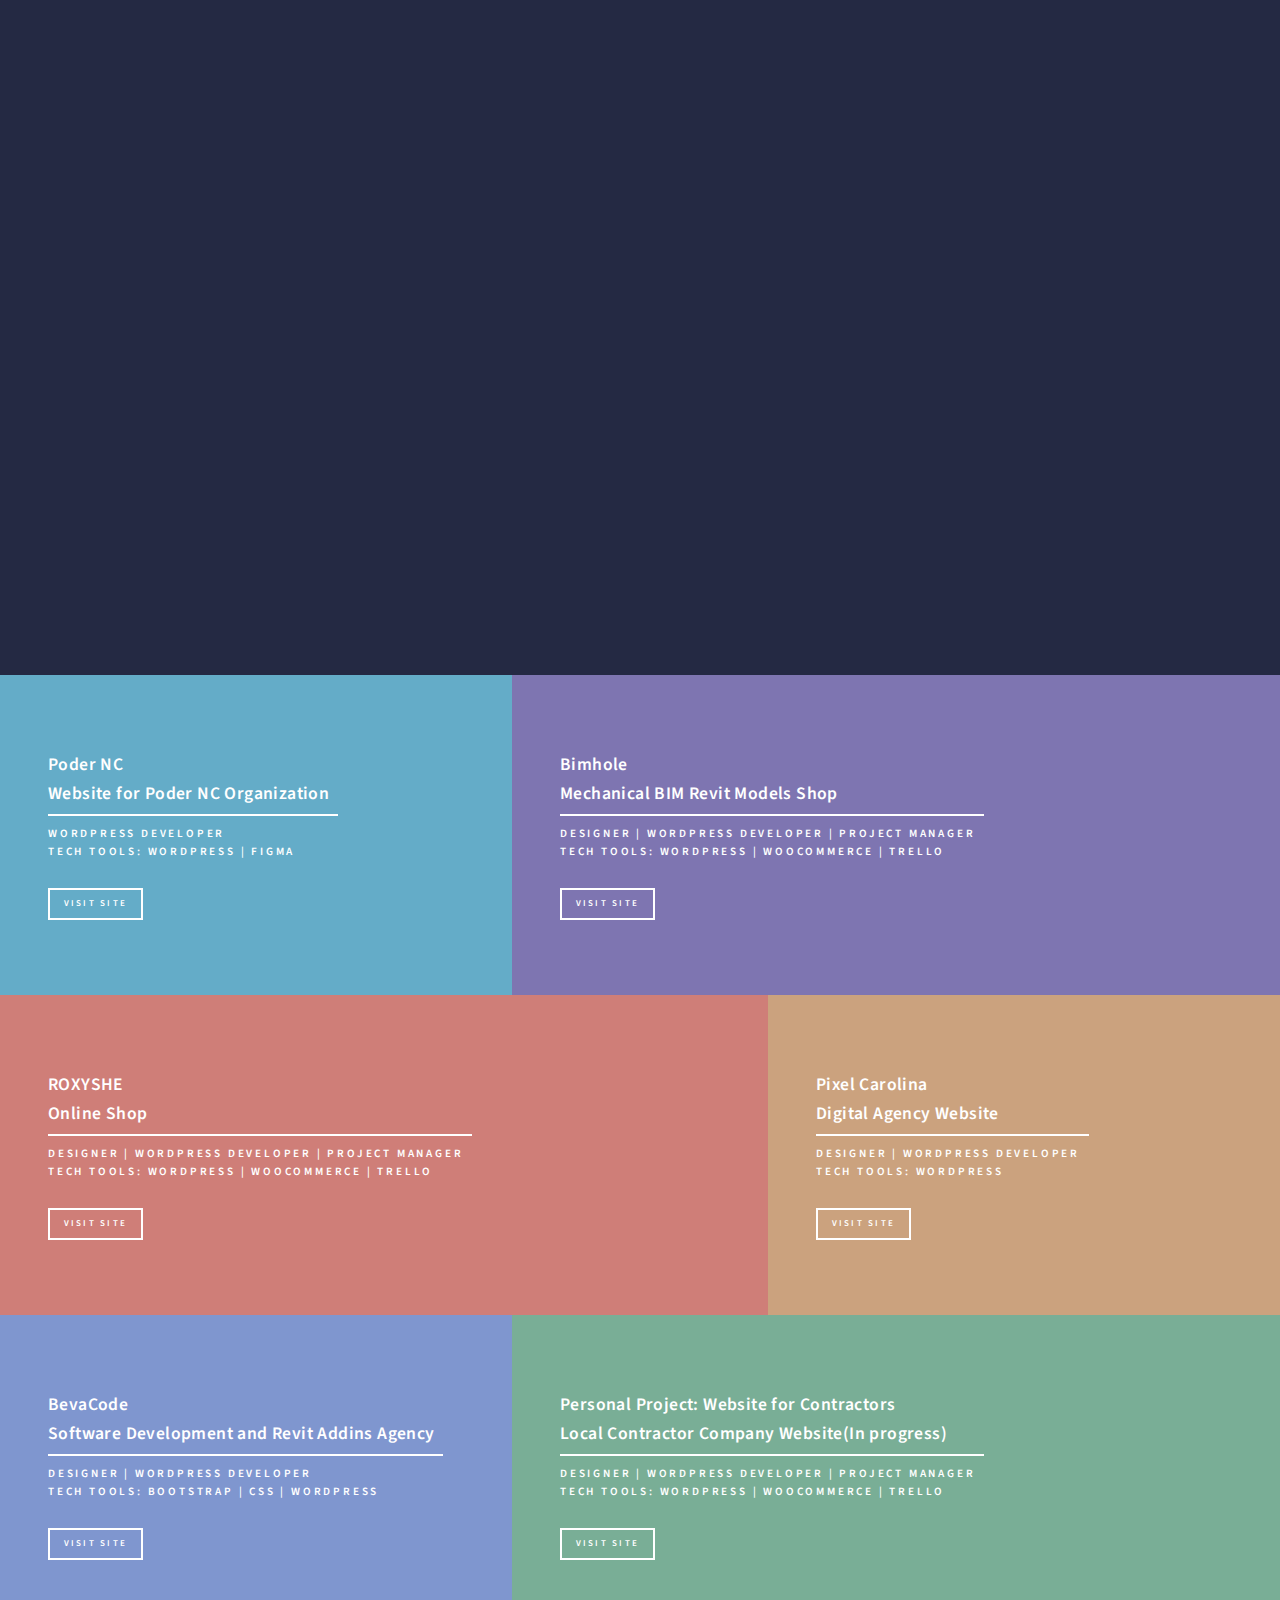
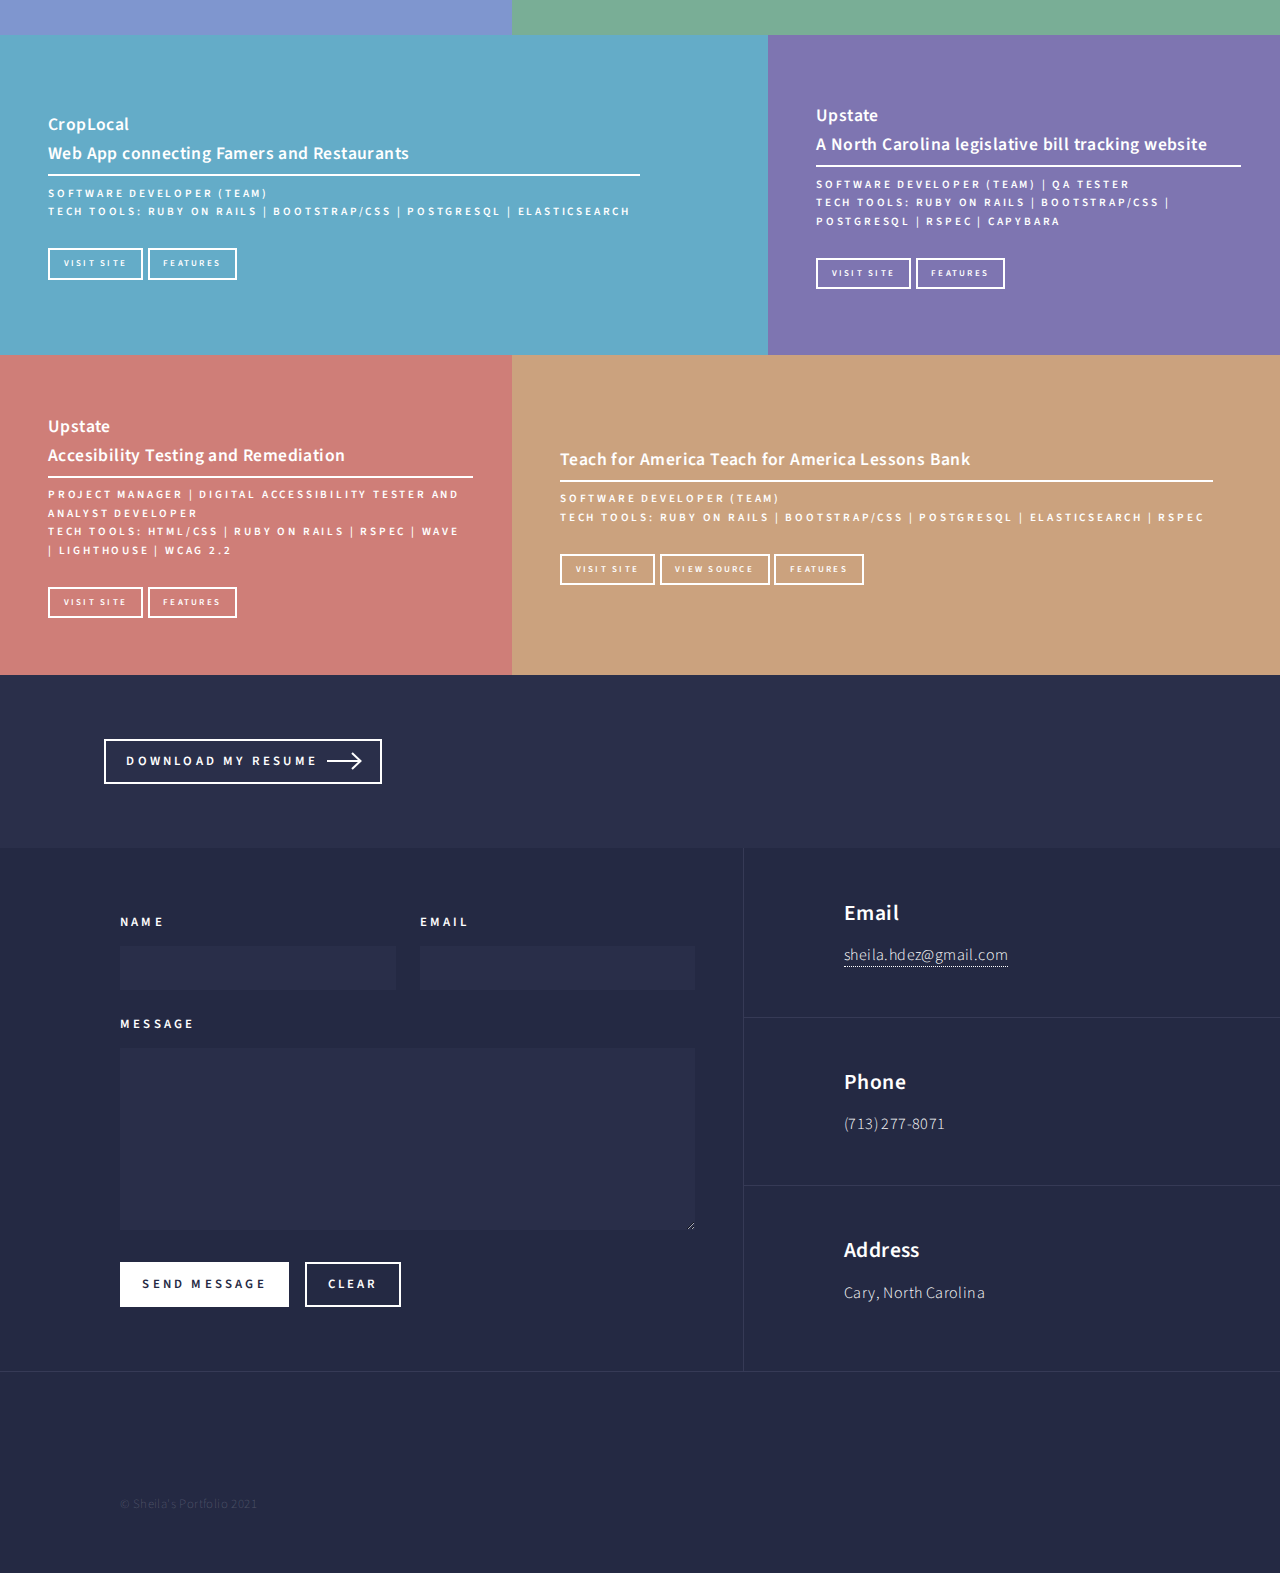
==== index.html @ 5cdea058 "Adding podernc" ====
<!DOCTYPE HTML>
<html lang="en">
<!--
	Forty by HTML5 UP
	html5up.net | @ajlkn
	Free for personal and commercial use under the CCA 3.0 license (html5up.net/license)
-->


	<head>
		<meta charset="utf-8" />
		<title>Sheila Hernandez - Full Stack Developer | Sheila's Portfolio</title>
		<meta name="description" content="Explore Sheila Hernandez's portfolio to view a showcase of web development projects, skills, and professional background. Full Stack Developer based in Cary, North Carolina." />
		<meta name="viewport" content="width=device-width, initial-scale=1, user-scalable=no" />
		<link rel="canonical" href="http://www.sheilasportfolio.com" />
		<link rel="stylesheet" href="assets/css/main.css" />
		<noscript>
			<link rel="stylesheet" href="assets/css/noscript.css" />
		</noscript>
		<meta property="og:title" content="Sheila Hernandez - Full Stack Developer" />
		<meta property="og:description" content="Explore Sheila Hernandez's professional portfolio showcasing web development projects and skills." />
		<meta property="og:image" content="http://www.sheilasportfolio.com/link-to-image.jpg" />
		<meta property="og:url" content="http://www.sheilasportfolio.com" />
		<meta name="twitter:card" content="summary_large_image" />
	</head>

	<body class="is-preload">

		<!-- Wrapper -->
		<div id="wrapper">

			<!-- Header -->
			<header id="header" class="alt">
				<a href="index.html" class="logo"><strong>Sheila </strong> <span>Hernandez</span></a>
				<nav>
					<a href="#menu" aria-label="Open Main Menu">Menu</a>
				</nav>				
			</header>

			<!-- Menu -->
			<nav id="menu">
				<ul class="links">
					<li><a href="index.html">Home</a></li>
					<li><a href="#about">About</a></li>
					<li><a href="#contact">Contact</a></li>
				</ul>

			</nav>

			<!-- Banner -->
			<section id="banner" class="major">
				<div class="inner">
					<header class="major">
						<h1>Hi, my name is Sheila </h1>
					</header>
					<div class="content">
						<h2>Crafting Beautiful & Accessible Digital Solutions</h2>
						<ul class="actions">
							<li><a href="#one" class="button next scrolly">My Projects</a></li>
						</ul>											
					</div>	
					<div class="content">
						<h2>A little bit about me</h2>	
					</div>
					<div class="content">
						<p> 
							I am a Technical Project Manager and a freelance developer specializing in building websites and software solutions. With a solid background in software development, I expertly execute projects that combine technical precision with aesthetic appeal. Fluent in English and Spanish, I effectively communicate across diverse audiences, ensuring clarity and alignment on every project. My strategic approach delivers efficient, impactful results, exceeding client and employer expectations. Let’s collaborate to create innovative digital experiences.</p>
					</div>					
				</div>
			</section>
			<!-- Main -->
			<div id="main">

				<!-- One -->
				<section id="one" class="tiles">
					<article>
						<span class="image">
							<img src="images/podernc.png" alt="Poder NC Website" />
						</span>
						<header class="major">
							<h4><a href="landing.html" class="link primary" aria-label="Learn more about Bimhole Project">Poder NC</br> Website for Poder NC Organization</a></h4>
							<p> Wordpress Developer  </p>						
							<p>Tech Tools: Wordpress | Figma </p></br>
							<p>														
								<a href="https://poderncdev.wpenginepowered.com/" class="button" target="_blank">Visit Site</a>
							</p>
						</header>
					</article>
					<article>
						<span class="image">
							<img src="images/01_Banner_v1.png" alt="Bimhole Revit BIM Models" />
						</span>
						<header class="major">
							<h4><a href="landing.html" class="link primary" aria-label="Learn more about Bimhole Project">Bimhole</br> Mechanical BIM Revit Models Shop</a></h4>
							<p> Designer | Wordpress Developer | Project Manager  </p>						
							<p>Tech Tools: Wordpress | WooCommerce | Trello </p></br>
							<p>														
								<a href="https://bimhole.com/" class="button" target="_blank">Visit Site</a>
							</p>
						</header>
					</article>
						
					
					<article>
						<span class="image">
							<img src="images/roxyshe3.png" alt="" /> <!-- Alt attribute is empty for purely decorative images -->
						</span>
						<header class="major">
							<h4 id="roxyshe-project-title">
								ROXYSHE </br>
								Online Shop 
							</h4>							
							<p> Designer | Wordpress Developer | Project Manager  </p>						
							<p>Tech Tools: Wordpress | WooCommerce | Trello </p></br>                     
							<p>
								<a href="https://roxyshe.com/" class="button" target="_blank" aria-label="Visit ROXYSHE Online Shop, an eCommerce site built with WordPress and WooCommerce">VISIT SITE</a>
							</p>                      
						</header>                  
					</article>
					
					
					<!-- <article>
						<span class="image">
							<img src="images/pic02.jpg" target="blank" alt="" />
						</span>
						<header class="major">
							<h3><a href="https://evergreen-react.herokuapp.com" class="link">Client Work: Evergreen HOA </a></h3>
							<p>Evergreen Home Owners Association Website</p></br>
							<p>Bootstrap/CSS | React | Firebase | Heroku</p></br>
							<p>
								<a href="https://evergreen-react.herokuapp.com/" class="button" target="_blank">VISIT SITE</a>
								<a href="https://github.com/sheilahd/evergreen-react" class="button" target="_blank">VIEW SOURCE</a>
							</p>
						</header>
						
					</article> -->
					
					
					<!-- <article>
						<span class="image">
							<img src="images/pic01.jpg" alt="" />
						</span>
						<header class="major">
							<h3><a href="landing.html" class="link">Personal Project: Keto Life</a></h3>
							<p>A website to help you on your Keto journey</p></br>
							<p>Ruby on Rails | Bootstrap/CSS | PostgreSQl | Heroku  </p></br>
							<p>
								<a href="http://ketoapp.herokuapp.com/" class="button" target="_blank">VISIT SITE</a>
								<a href="https://github.com/jucavi/keto_app" class="button" target="_blank">VIEW SOURCE</a>
							</p>
						</header>
					</article>	 -->
					
					
					<!-- <article>
						<span class="image">
							<img src="images/mari.png" target="blank" alt=""  />
						</span>
						<header class="major">
							<h3><a href="https://sudocumentservice.com/" class="link">Client Work: SU DOCUMENT SERVICES</a></h3>
							<p>A website to help you on your Inmigration Process</p></br>
							<p>WordPress </p></br>
							<p>
								<a href="https://sudocumentservice.com/" class="button" target="_blank">VISIT SITE</a>
								
							</p>
						</header>
					</article>	 -->
					<article> 
						<span class="image">
							<img src="images/pixelcarolina1.png" alt="" />
						</span> 
						<header class="major">
							<h4 id="pixelcarolina-project-title">
								Pixel Carolina </br>
								Digital Agency Website
							</h4>							
							<p> Designer | Wordpress Developer </p>						
							<p>Tech Tools: Wordpress  </p></br>  
							<p>
								<a href="https://pixelcarolina.com/" class="button" target="_blank" aria-label="Visit Pixel Carolina">VISIT SITE</a>
						</header>					
					</article>
					<article>
						<span class="image">
							<img src="images/beva.jpg" alt="" />
						</span>
						<header class="major">
							<h4 id="bevacode-project-title">
								BevaCode</br>
								Software Development and Revit Addins Agency
							</h4>							
							<p> Designer | Wordpress Developer</p> 
							<p>Tech Tools: Bootstrap | CSS | Wordpress </p></br>
							<p>
								<a href="https://bevacode.com/" class="button" target="_blank" aria-label="Visit BevaCode">VISIT SITE</a>
							</p>
						</header>
					</article>
					<!-- <article>
						<span class="image">
							<img src="images/playdate.jpg" target="blank" alt="" />
						</span>
						<header class="major">
							<h3><a href="https://evergreen-react.herokuapp.com" class="link">Personal Project: Margo</a></h3>
							<p> Project in progress to help parents to manage their kids playdates hours </p></br>
							<p>Ruby on Rails | Bootstrap/CSS | PostgreSQl | Heroku </p></br>
							<p>
								<a href="https://margofriends.herokuapp.com/" class="button" target="_blank">VISIT SITE</a>
								<a href="https://github.com/sheilahd/margo" class="button" target="_blank">VIEW SOURCE</a>
							</p>
						</header>
					</article> -->
					
					<article>
						<span class="image">
							<img src="images/Contractor0.png" alt="Houses picture for Contractor Company" />
						</span>
						<header class="major">
							<h4 id="Contractor-project-title">
								Personal Project: Website for Contractors</br>
								Local Contractor Company Website(In progress)</br>
							</h4>							
							<p> Designer | Wordpress Developer | Project Manager  </p>						
							<p>Tech Tools: Wordpress | WooCommerce | Trello </p></br>
							<p>
								<a href="https://shebeneva.com/" class="button" target="_blank" aria-label="Visit Contractors Website">VISIT SITE</a>							
							</p>
						</header>
					</article>				
					
					<article>
						<span class="image">
							<img src="images/tractor.jpg"  alt=""  />
						</span>
						<header class="major">
							<h4 id="Farm to Table-project-title">
								CropLocal</br>
								Web App connecting Famers and Restaurants</br>
							</h4>
							
							<p>Software Developer (Team)</br>
							<p>Tech Tools: Ruby on Rails | Bootstrap/CSS | PostgreSQl | Elasticsearch </p></br>
							<p>
								<a href="https://croplocal.org/" class="button" target="_blank" aria-label="Farm to Table Website">VISIT SITE</a>							
								<a href="https://drive.google.com/file/d/1jv86DRfdxkKTzA2C7iDBk8IqwnQ1O2iM/view?usp=sharing" class="button" target="_blank">Features</a>
							</p>
						</header>
					</article>	
					<article>
						<span class="image">
							<img src="images/legislators.jpg" alt="" />
						</span>
						<header class="major">
							<h4 id="Upstate-project-title">
							 Upstate</br>
							 A North Carolina legislative bill tracking website </br>
							</h4>
							<p>Software Developer (Team) | QA Tester </br>
							<p>Tech Tools: Ruby on Rails | Bootstrap/CSS | PostgreSQl | Rspec | Capybara </p></br>							
							<p>
								<a href="https://app.keepupstate.com/" class="button" target="_blank" aria-label="Farm to Table Website">VISIT SITE</a>
								
								<a href="https://drive.google.com/file/d/1WVeSFOpTzss8hks51ynGNLvove_amEOj/view?usp=sharing" class="button" target="_blank" aria-label="Farm to Table Technical Features">Features</a>
							</p>
						</header>
					</article>
					<article>
						<span class="image">
							<img src="images/legislators.jpg" alt="" />
						</span>
						<header class="major">
							<h4 id="Upstate-project-title">
							 Upstate</br>
							 Accesibility Testing and Remediation </br>
							</h4>
							<p>Project Manager | Digital Accessibility Tester and Analyst Developer </br>
							<p>Tech Tools:  HTML/CSS | Ruby on Rails | Rspec | Wave | Lighthouse |  WCAG 2.2 </p></br>							
							<p>
								<a href="https://app.keepupstate.com/" class="button" target="_blank" aria-label="Farm to Table Website">VISIT SITE</a>
								
								<a href="https://drive.google.com/file/d/1WVeSFOpTzss8hks51ynGNLvove_amEOj/view?usp=sharing" class="button" target="_blank" aria-label="Farm to Table Technical Features">Features</a>
							</p>
						</header>
					</article>
					<article>
						<span class="image">
							<img src="images/tfa.png" target="blank" alt=""  />
						</span>
						<header class="major">
							<h4><a href="landing.html" class="link primary" aria-label="Learn more about Teach for America Project">
								Teach for America</a>
								Teach for America Lessons Bank </br>
							</h4>
							<p>Software Developer (Team)</br>
							<p>Tech Tools: Ruby on Rails | Bootstrap/CSS | PostgreSQl | Elasticsearch | Rspec </p></br>
							<p>
								<a href="https://tfa-lesson-bank-2nhhr.ondigitalocean.app/" class="button" target="_blank">VISIT SITE</a>							
								<a href="https://github.com/CodeTheDream/TFA-lesson-bank/pulls?q=is%3Apr+is%3Aclosed+author%3Asheilahd" class="button" target="_blank">VIEW SOURCE</a>
								<a href="https://drive.google.com/file/d/1MOus2WR80rECfhPSON1AqLTtRZlE9uvQ/view?usp=sharing" class="button" target="_blank">Features</a>
							</p>
						</header>
					</article>			
					
				
					<!-- <article>
						<span class="image">
							<img src="images/ill.jpg" alt="" />
						</span>
						<header class="major">
							<h3><a href="landing.html" class="link">Client Work: Innovation Law Lab</a></h3>
							<p>Simple App to help lawyers expedite inmigration cases follow up and checkup</p></br>
							<p>Ruby on Rails | API  </p></br>
							<p>														
								<a href="https://drive.google.com/file/d/1C7E05dcHOgGF04KHsWgR4uaI0qehW7IG/view?usp=sharing" class="button" target="_blank">Features</a>
							</p>
						</header>
					</article> -->

				</section>

				<section id="about">
					<div class="inner">
						
						<ul id="resume" class="actions">
		
							<a href="https://drive.google.com/file/d/1tUbGrW_l5Oi2Vpm4o_0sxed6mzWKpvj8/view?usp=sharing"
								class="button next " target="_blank" >Download my Resume</a>
						</ul>
					</div>
				</section>
			</div>

			<!-- Contact -->
			<section id="contact">
				<div class="inner">
					<section>
						<form method="post" action="#">
							<div class="fields">
								<div class="field half">
									<label for="name">Name</label>
									<input type="text" name="name" id="name" />
								</div>
								<div class="field half">
									<label for="email">Email</label>
									<input type="text" name="email" id="email" />
								</div>
								<div class="field">
									<label for="message">Message</label>
									<textarea name="message" id="message" rows="6"></textarea>
								</div>
							</div>
							<ul class="actions">
								<li><input type="submit" value="Send Message" class="primary" /></li>
								<li><input type="reset" value="Clear" /></li>
							</ul>
						</form>
					</section>
					<section class="split">
						<section>
							<div class="contact-method">
								<span class="icon solid alt fa-envelope"></span>
								<h3>Email</h3>
								<a href="#">sheila.hdez@gmail.com</a>
							</div>
						</section>
						<section>
							<div class="contact-method">
								<span class="icon solid alt fa-phone"></span>
								<h3>Phone</h3>
								<span>(713) 277-8071</span>
							</div>
						</section>
						<section>
							<div class="contact-method">
								<span class="icon solid alt fa-home"></span>
								<h3>Address</h3>
								<span>Cary, North Carolina</span>

							</div>
						</section>
					</section>
				</div>
			</section>

			<!-- Footer -->
			<footer id="footer">
				<div class="inner">
					<ul class="icons">

						<li><a href="https://github.com/sheilahd" class="icon brands alt fa-github"><span
									class="label">GitHub</span></a></li>
						<li><a href="https://www.linkedin.com/in/sheilahdez/" class="icon brands alt fa-linkedin-in"><span
									class="label">LinkedIn</span></a></li>
					</ul>
					<ul class="copyright">
						<li>&copy; Sheila's Portfolio 2021</li>
					</ul>
				</div>
			</footer>

		</div>

		<!-- Scripts -->
		<script src="assets/js/jquery.min.js"></script>
		<script src="assets/js/jquery.scrolly.min.js"></script>
		<script src="assets/js/jquery.scrollex.min.js"></script>
		<script src="assets/js/browser.min.js"></script>
		<script src="assets/js/breakpoints.min.js"></script>
		<script src="assets/js/util.js"></script>
		<script src="assets/js/main.js"></script>

	</body>

</html
---- assets/css/main.css ----
@import url(fontawesome-all.min.css);
@import url("https://fonts.googleapis.com/css?family=Source+Sans+Pro:300,300italic,600,600italic");

/*
	Forty by HTML5 UP
	html5up.net | @ajlkn
	Free for personal and commercial use under the CCA 3.0 license (html5up.net/license)
*/

html,
body,
div,
span,
applet,
object,
iframe,
h1,
h2,
h3,
h4,
h5,
h6,
p,
blockquote,
pre,
a,
abbr,
acronym,
address,
big,
cite,
code,
del,
dfn,
em,
img,
ins,
kbd,
q,
s,
samp,
small,
strike,
strong,
sub,
sup,
tt,
var,
b,
u,
i,
center,
dl,
dt,
dd,
ol,
ul,
li,
fieldset,
form,
label,
legend,
table,
caption,
tbody,
tfoot,
thead,
tr,
th,
td,
article,
aside,
canvas,
details,
embed,
figure,
figcaption,
footer,
header,
hgroup,
menu,
nav,
output,
ruby,
section,
summary,
time,
mark,
audio,
video {
  margin: 0;
  padding: 0;
  border: 0;
  font-size: 100%;
  font: inherit;
  vertical-align: baseline;
}

article,
aside,
details,
figcaption,
figure,
footer,
header,
hgroup,
menu,
nav,
section {
  display: block;
}

body {
  line-height: 1;
}

ol,
ul {
  list-style: none;
}

blockquote,
q {
  quotes: none;
}

blockquote:before,
blockquote:after,
q:before,
q:after {
  content: "";
  content: none;
}

table {
  border-collapse: collapse;
  border-spacing: 0;
}

body {
  -webkit-text-size-adjust: none;
}

mark {
  background-color: transparent;
  color: inherit;
}

input::-moz-focus-inner {
  border: 0;
  padding: 0;
}

input,
select,
textarea {
  -moz-appearance: none;
  -webkit-appearance: none;
  -ms-appearance: none;
  appearance: none;
}

/* Basic */

@-ms-viewport {
  width: device-width;
}

body {
  -ms-overflow-style: scrollbar;
}

@media screen and (max-width: 480px) {
  html,
  body {
    min-width: 320px;
  }
}

html {
  box-sizing: border-box;
}

*,
*:before,
*:after {
  box-sizing: inherit;
}

body {
  background: #242943;
}

body.is-preload *,
body.is-preload *:before,
body.is-preload *:after {
  -moz-animation: none !important;
  -webkit-animation: none !important;
  -ms-animation: none !important;
  animation: none !important;
  -moz-transition: none !important;
  -webkit-transition: none !important;
  -ms-transition: none !important;
  transition: none !important;
}

/* Type */

body,
input,
select,
textarea {
  color: #ffffff;
  font-family: "Source Sans Pro", Helvetica, sans-serif;
  font-size: 17pt;
  font-weight: 300;
  letter-spacing: 0.025em;
  line-height: 1.65;
}

@media screen and (max-width: 1680px) {
  body,
  input,
  select,
  textarea {
    font-size: 14pt;
  }
}

@media screen and (max-width: 1280px) {
  body,
  input,
  select,
  textarea {
    font-size: 12pt;
  }
}

@media screen and (max-width: 360px) {
  body,
  input,
  select,
  textarea {
    font-size: 11pt;
  }
}

a {
  -moz-transition: color 0.2s ease-in-out, border-bottom-color 0.2s ease-in-out;
  -webkit-transition: color 0.2s ease-in-out,
    border-bottom-color 0.2s ease-in-out;
  -ms-transition: color 0.2s ease-in-out, border-bottom-color 0.2s ease-in-out;
  transition: color 0.2s ease-in-out, border-bottom-color 0.2s ease-in-out;
  border-bottom: dotted 1px;
  color: inherit;
  text-decoration: none;
}

a:hover {
  border-bottom-color: transparent;
  color: #9bf1ff !important;
}

a:active {
  color: #53e3fb !important;
}

strong,
b {
  color: #ffffff;
  font-weight: 600;
}

em,
i {
  font-style: italic;
}

p {
  margin: 0 0 2em 0;
}

h1,
h2,
h3,
h4,
h5,
h6 {
  color: #ffffff;
  font-weight: 600;
  line-height: 1.65;
  margin: 0 0 1em 0;
}

h1 a,
h2 a,
h3 a,
h4 a,
h5 a,
h6 a {
  color: inherit;
  border-bottom: 0;
}

h1 {
  font-size: 2.5em;
}

h2 {
  font-size: 1.75em;
}

h3 {
  font-size: 1.35em;
}

h4 {
  font-size: 1.1em;
}

h5 {
  font-size: 0.9em;
}

h6 {
  font-size: 0.7em;
}

@media screen and (max-width: 736px) {
  h1 {
    font-size: 2em;
  }

  h2 {
    font-size: 1.5em;
  }

  h3 {
    font-size: 1.25em;
  }
}

sub {
  font-size: 0.8em;
  position: relative;
  top: 0.5em;
}

sup {
  font-size: 0.8em;
  position: relative;
  top: -0.5em;
}

blockquote {
  border-left: solid 4px rgba(212, 212, 255, 0.1);
  font-style: italic;
  margin: 0 0 2em 0;
  padding: 0.5em 0 0.5em 2em;
}

code {
  background: rgba(212, 212, 255, 0.035);
  font-family: "Courier New", monospace;
  font-size: 0.9em;
  margin: 0 0.25em;
  padding: 0.25em 0.65em;
}

pre {
  -webkit-overflow-scrolling: touch;
  font-family: "Courier New", monospace;
  font-size: 0.9em;
  margin: 0 0 2em 0;
}

pre code {
  display: block;
  line-height: 1.75;
  padding: 1em 1.5em;
  overflow-x: auto;
}

hr {
  border: 0;
  border-bottom: solid 1px rgba(212, 212, 255, 0.1);
  margin: 2em 0;
}

hr.major {
  margin: 3em 0;
}

.align-left {
  text-align: left;
}

.align-center {
  text-align: center;
}

.align-right {
  text-align: right;
}

/* Row */

.row {
  display: flex;
  flex-wrap: wrap;
  box-sizing: border-box;
  align-items: stretch;
}

.row > * {
  box-sizing: border-box;
}

.row.gtr-uniform > * > :last-child {
  margin-bottom: 0;
}

.row.aln-left {
  justify-content: flex-start;
}

.row.aln-center {
  justify-content: center;
}

.row.aln-right {
  justify-content: flex-end;
}

.row.aln-top {
  align-items: flex-start;
}

.row.aln-middle {
  align-items: center;
}

.row.aln-bottom {
  align-items: flex-end;
}

.row > .imp {
  order: -1;
}

.row > .col-1 {
  width: 8.33333%;
}

.row > .off-1 {
  margin-left: 8.33333%;
}

.row > .col-2 {
  width: 16.66667%;
}

.row > .off-2 {
  margin-left: 16.66667%;
}

.row > .col-3 {
  width: 25%;
}

.row > .off-3 {
  margin-left: 25%;
}

.row > .col-4 {
  width: 33.33333%;
}

.row > .off-4 {
  margin-left: 33.33333%;
}

.row > .col-5 {
  width: 41.66667%;
}

.row > .off-5 {
  margin-left: 41.66667%;
}

.row > .col-6 {
  width: 50%;
}

.row > .off-6 {
  margin-left: 50%;
}

.row > .col-7 {
  width: 58.33333%;
}

.row > .off-7 {
  margin-left: 58.33333%;
}

.row > .col-8 {
  width: 66.66667%;
}

.row > .off-8 {
  margin-left: 66.66667%;
}

.row > .col-9 {
  width: 75%;
}

.row > .off-9 {
  margin-left: 75%;
}

.row > .col-10 {
  width: 83.33333%;
}

.row > .off-10 {
  margin-left: 83.33333%;
}

.row > .col-11 {
  width: 91.66667%;
}

.row > .off-11 {
  margin-left: 91.66667%;
}

.row > .col-12 {
  width: 100%;
}

.row > .off-12 {
  margin-left: 100%;
}

.row.gtr-0 {
  margin-top: 0;
  margin-left: 0em;
}

.row.gtr-0 > * {
  padding: 0 0 0 0em;
}

.row.gtr-0.gtr-uniform {
  margin-top: 0em;
}

.row.gtr-0.gtr-uniform > * {
  padding-top: 0em;
}

.row.gtr-25 {
  margin-top: 0;
  margin-left: -0.5em;
}

.row.gtr-25 > * {
  padding: 0 0 0 0.5em;
}

.row.gtr-25.gtr-uniform {
  margin-top: -0.5em;
}

.row.gtr-25.gtr-uniform > * {
  padding-top: 0.5em;
}

.row.gtr-50 {
  margin-top: 0;
  margin-left: -1em;
}

.row.gtr-50 > * {
  padding: 0 0 0 1em;
}

.row.gtr-50.gtr-uniform {
  margin-top: -1em;
}

.row.gtr-50.gtr-uniform > * {
  padding-top: 1em;
}

.row {
  margin-top: 0;
  margin-left: -2em;
}

.row > * {
  padding: 0 0 0 2em;
}

.row.gtr-uniform {
  margin-top: -2em;
}

.row.gtr-uniform > * {
  padding-top: 2em;
}

.row.gtr-150 {
  margin-top: 0;
  margin-left: -3em;
}

.row.gtr-150 > * {
  padding: 0 0 0 3em;
}

.row.gtr-150.gtr-uniform {
  margin-top: -3em;
}

.row.gtr-150.gtr-uniform > * {
  padding-top: 3em;
}

.row.gtr-200 {
  margin-top: 0;
  margin-left: -4em;
}

.row.gtr-200 > * {
  padding: 0 0 0 4em;
}

.row.gtr-200.gtr-uniform {
  margin-top: -4em;
}

.row.gtr-200.gtr-uniform > * {
  padding-top: 4em;
}

@media screen and (max-width: 1680px) {
  .row {
    display: flex;
    flex-wrap: wrap;
    box-sizing: border-box;
    align-items: stretch;
  }

  .row > * {
    box-sizing: border-box;
  }

  .row.gtr-uniform > * > :last-child {
    margin-bottom: 0;
  }

  .row.aln-left {
    justify-content: flex-start;
  }

  .row.aln-center {
    justify-content: center;
  }

  .row.aln-right {
    justify-content: flex-end;
  }

  .row.aln-top {
    align-items: flex-start;
  }

  .row.aln-middle {
    align-items: center;
  }

  .row.aln-bottom {
    align-items: flex-end;
  }

  .row > .imp-xlarge {
    order: -1;
  }

  .row > .col-1-xlarge {
    width: 8.33333%;
  }

  .row > .off-1-xlarge {
    margin-left: 8.33333%;
  }

  .row > .col-2-xlarge {
    width: 16.66667%;
  }

  .row > .off-2-xlarge {
    margin-left: 16.66667%;
  }

  .row > .col-3-xlarge {
    width: 25%;
  }

  .row > .off-3-xlarge {
    margin-left: 25%;
  }

  .row > .col-4-xlarge {
    width: 33.33333%;
  }

  .row > .off-4-xlarge {
    margin-left: 33.33333%;
  }

  .row > .col-5-xlarge {
    width: 41.66667%;
  }

  .row > .off-5-xlarge {
    margin-left: 41.66667%;
  }

  .row > .col-6-xlarge {
    width: 50%;
  }

  .row > .off-6-xlarge {
    margin-left: 50%;
  }

  .row > .col-7-xlarge {
    width: 58.33333%;
  }

  .row > .off-7-xlarge {
    margin-left: 58.33333%;
  }

  .row > .col-8-xlarge {
    width: 66.66667%;
  }

  .row > .off-8-xlarge {
    margin-left: 66.66667%;
  }

  .row > .col-9-xlarge {
    width: 75%;
  }

  .row > .off-9-xlarge {
    margin-left: 75%;
  }

  .row > .col-10-xlarge {
    width: 83.33333%;
  }

  .row > .off-10-xlarge {
    margin-left: 83.33333%;
  }

  .row > .col-11-xlarge {
    width: 91.66667%;
  }

  .row > .off-11-xlarge {
    margin-left: 91.66667%;
  }

  .row > .col-12-xlarge {
    width: 100%;
  }

  .row > .off-12-xlarge {
    margin-left: 100%;
  }

  .row.gtr-0 {
    margin-top: 0;
    margin-left: 0em;
  }

  .row.gtr-0 > * {
    padding: 0 0 0 0em;
  }

  .row.gtr-0.gtr-uniform {
    margin-top: 0em;
  }

  .row.gtr-0.gtr-uniform > * {
    padding-top: 0em;
  }

  .row.gtr-25 {
    margin-top: 0;
    margin-left: -0.5em;
  }

  .row.gtr-25 > * {
    padding: 0 0 0 0.5em;
  }

  .row.gtr-25.gtr-uniform {
    margin-top: -0.5em;
  }

  .row.gtr-25.gtr-uniform > * {
    padding-top: 0.5em;
  }

  .row.gtr-50 {
    margin-top: 0;
    margin-left: -1em;
  }

  .row.gtr-50 > * {
    padding: 0 0 0 1em;
  }

  .row.gtr-50.gtr-uniform {
    margin-top: -1em;
  }

  .row.gtr-50.gtr-uniform > * {
    padding-top: 1em;
  }

  .row {
    margin-top: 0;
    margin-left: -2em;
  }

  .row > * {
    padding: 0 0 0 2em;
  }

  .row.gtr-uniform {
    margin-top: -2em;
  }

  .row.gtr-uniform > * {
    padding-top: 2em;
  }

  .row.gtr-150 {
    margin-top: 0;
    margin-left: -3em;
  }

  .row.gtr-150 > * {
    padding: 0 0 0 3em;
  }

  .row.gtr-150.gtr-uniform {
    margin-top: -3em;
  }

  .row.gtr-150.gtr-uniform > * {
    padding-top: 3em;
  }

  .row.gtr-200 {
    margin-top: 0;
    margin-left: -4em;
  }

  .row.gtr-200 > * {
    padding: 0 0 0 4em;
  }

  .row.gtr-200.gtr-uniform {
    margin-top: -4em;
  }

  .row.gtr-200.gtr-uniform > * {
    padding-top: 4em;
  }
}

@media screen and (max-width: 1280px) {
  .row {
    display: flex;
    flex-wrap: wrap;
    box-sizing: border-box;
    align-items: stretch;
  }

  .row > * {
    box-sizing: border-box;
  }

  .row.gtr-uniform > * > :last-child {
    margin-bottom: 0;
  }

  .row.aln-left {
    justify-content: flex-start;
  }

  .row.aln-center {
    justify-content: center;
  }

  .row.aln-right {
    justify-content: flex-end;
  }

  .row.aln-top {
    align-items: flex-start;
  }

  .row.aln-middle {
    align-items: center;
  }

  .row.aln-bottom {
    align-items: flex-end;
  }

  .row > .imp-large {
    order: -1;
  }

  .row > .col-1-large {
    width: 8.33333%;
  }

  .row > .off-1-large {
    margin-left: 8.33333%;
  }

  .row > .col-2-large {
    width: 16.66667%;
  }

  .row > .off-2-large {
    margin-left: 16.66667%;
  }

  .row > .col-3-large {
    width: 25%;
  }

  .row > .off-3-large {
    margin-left: 25%;
  }

  .row > .col-4-large {
    width: 33.33333%;
  }

  .row > .off-4-large {
    margin-left: 33.33333%;
  }

  .row > .col-5-large {
    width: 41.66667%;
  }

  .row > .off-5-large {
    margin-left: 41.66667%;
  }

  .row > .col-6-large {
    width: 50%;
  }

  .row > .off-6-large {
    margin-left: 50%;
  }

  .row > .col-7-large {
    width: 58.33333%;
  }

  .row > .off-7-large {
    margin-left: 58.33333%;
  }

  .row > .col-8-large {
    width: 66.66667%;
  }

  .row > .off-8-large {
    margin-left: 66.66667%;
  }

  .row > .col-9-large {
    width: 75%;
  }

  .row > .off-9-large {
    margin-left: 75%;
  }

  .row > .col-10-large {
    width: 83.33333%;
  }

  .row > .off-10-large {
    margin-left: 83.33333%;
  }

  .row > .col-11-large {
    width: 91.66667%;
  }

  .row > .off-11-large {
    margin-left: 91.66667%;
  }

  .row > .col-12-large {
    width: 100%;
  }

  .row > .off-12-large {
    margin-left: 100%;
  }

  .row.gtr-0 {
    margin-top: 0;
    margin-left: 0em;
  }

  .row.gtr-0 > * {
    padding: 0 0 0 0em;
  }

  .row.gtr-0.gtr-uniform {
    margin-top: 0em;
  }

  .row.gtr-0.gtr-uniform > * {
    padding-top: 0em;
  }

  .row.gtr-25 {
    margin-top: 0;
    margin-left: -0.375em;
  }

  .row.gtr-25 > * {
    padding: 0 0 0 0.375em;
  }

  .row.gtr-25.gtr-uniform {
    margin-top: -0.375em;
  }

  .row.gtr-25.gtr-uniform > * {
    padding-top: 0.375em;
  }

  .row.gtr-50 {
    margin-top: 0;
    margin-left: -0.75em;
  }

  .row.gtr-50 > * {
    padding: 0 0 0 0.75em;
  }

  .row.gtr-50.gtr-uniform {
    margin-top: -0.75em;
  }

  .row.gtr-50.gtr-uniform > * {
    padding-top: 0.75em;
  }

  .row {
    margin-top: 0;
    margin-left: -1.5em;
  }

  .row > * {
    padding: 0 0 0 1.5em;
  }

  .row.gtr-uniform {
    margin-top: -1.5em;
  }

  .row.gtr-uniform > * {
    padding-top: 1.5em;
  }

  .row.gtr-150 {
    margin-top: 0;
    margin-left: -2.25em;
  }

  .row.gtr-150 > * {
    padding: 0 0 0 2.25em;
  }

  .row.gtr-150.gtr-uniform {
    margin-top: -2.25em;
  }

  .row.gtr-150.gtr-uniform > * {
    padding-top: 2.25em;
  }

  .row.gtr-200 {
    margin-top: 0;
    margin-left: -3em;
  }

  .row.gtr-200 > * {
    padding: 0 0 0 3em;
  }

  .row.gtr-200.gtr-uniform {
    margin-top: -3em;
  }

  .row.gtr-200.gtr-uniform > * {
    padding-top: 3em;
  }
}

@media screen and (max-width: 980px) {
  .row {
    display: flex;
    flex-wrap: wrap;
    box-sizing: border-box;
    align-items: stretch;
  }

  .row > * {
    box-sizing: border-box;
  }

  .row.gtr-uniform > * > :last-child {
    margin-bottom: 0;
  }

  .row.aln-left {
    justify-content: flex-start;
  }

  .row.aln-center {
    justify-content: center;
  }

  .row.aln-right {
    justify-content: flex-end;
  }

  .row.aln-top {
    align-items: flex-start;
  }

  .row.aln-middle {
    align-items: center;
  }

  .row.aln-bottom {
    align-items: flex-end;
  }

  .row > .imp-medium {
    order: -1;
  }

  .row > .col-1-medium {
    width: 8.33333%;
  }

  .row > .off-1-medium {
    margin-left: 8.33333%;
  }

  .row > .col-2-medium {
    width: 16.66667%;
  }

  .row > .off-2-medium {
    margin-left: 16.66667%;
  }

  .row > .col-3-medium {
    width: 25%;
  }

  .row > .off-3-medium {
    margin-left: 25%;
  }

  .row > .col-4-medium {
    width: 33.33333%;
  }

  .row > .off-4-medium {
    margin-left: 33.33333%;
  }

  .row > .col-5-medium {
    width: 41.66667%;
  }

  .row > .off-5-medium {
    margin-left: 41.66667%;
  }

  .row > .col-6-medium {
    width: 50%;
  }

  .row > .off-6-medium {
    margin-left: 50%;
  }

  .row > .col-7-medium {
    width: 58.33333%;
  }

  .row > .off-7-medium {
    margin-left: 58.33333%;
  }

  .row > .col-8-medium {
    width: 66.66667%;
  }

  .row > .off-8-medium {
    margin-left: 66.66667%;
  }

  .row > .col-9-medium {
    width: 75%;
  }

  .row > .off-9-medium {
    margin-left: 75%;
  }

  .row > .col-10-medium {
    width: 83.33333%;
  }

  .row > .off-10-medium {
    margin-left: 83.33333%;
  }

  .row > .col-11-medium {
    width: 91.66667%;
  }

  .row > .off-11-medium {
    margin-left: 91.66667%;
  }

  .row > .col-12-medium {
    width: 100%;
  }

  .row > .off-12-medium {
    margin-left: 100%;
  }

  .row.gtr-0 {
    margin-top: 0;
    margin-left: 0em;
  }

  .row.gtr-0 > * {
    padding: 0 0 0 0em;
  }

  .row.gtr-0.gtr-uniform {
    margin-top: 0em;
  }

  .row.gtr-0.gtr-uniform > * {
    padding-top: 0em;
  }

  .row.gtr-25 {
    margin-top: 0;
    margin-left: -0.375em;
  }

  .row.gtr-25 > * {
    padding: 0 0 0 0.375em;
  }

  .row.gtr-25.gtr-uniform {
    margin-top: -0.375em;
  }

  .row.gtr-25.gtr-uniform > * {
    padding-top: 0.375em;
  }

  .row.gtr-50 {
    margin-top: 0;
    margin-left: -0.75em;
  }

  .row.gtr-50 > * {
    padding: 0 0 0 0.75em;
  }

  .row.gtr-50.gtr-uniform {
    margin-top: -0.75em;
  }

  .row.gtr-50.gtr-uniform > * {
    padding-top: 0.75em;
  }

  .row {
    margin-top: 0;
    margin-left: -1.5em;
  }

  .row > * {
    padding: 0 0 0 1.5em;
  }

  .row.gtr-uniform {
    margin-top: -1.5em;
  }

  .row.gtr-uniform > * {
    padding-top: 1.5em;
  }

  .row.gtr-150 {
    margin-top: 0;
    margin-left: -2.25em;
  }

  .row.gtr-150 > * {
    padding: 0 0 0 2.25em;
  }

  .row.gtr-150.gtr-uniform {
    margin-top: -2.25em;
  }

  .row.gtr-150.gtr-uniform > * {
    padding-top: 2.25em;
  }

  .row.gtr-200 {
    margin-top: 0;
    margin-left: -3em;
  }

  .row.gtr-200 > * {
    padding: 0 0 0 3em;
  }

  .row.gtr-200.gtr-uniform {
    margin-top: -3em;
  }

  .row.gtr-200.gtr-uniform > * {
    padding-top: 3em;
  }
}

@media screen and (max-width: 736px) {
  .row {
    display: flex;
    flex-wrap: wrap;
    box-sizing: border-box;
    align-items: stretch;
  }

  .row > * {
    box-sizing: border-box;
  }

  .row.gtr-uniform > * > :last-child {
    margin-bottom: 0;
  }

  .row.aln-left {
    justify-content: flex-start;
  }

  .row.aln-center {
    justify-content: center;
  }

  .row.aln-right {
    justify-content: flex-end;
  }

  .row.aln-top {
    align-items: flex-start;
  }

  .row.aln-middle {
    align-items: center;
  }

  .row.aln-bottom {
    align-items: flex-end;
  }

  .row > .imp-small {
    order: -1;
  }

  .row > .col-1-small {
    width: 8.33333%;
  }

  .row > .off-1-small {
    margin-left: 8.33333%;
  }

  .row > .col-2-small {
    width: 16.66667%;
  }

  .row > .off-2-small {
    margin-left: 16.66667%;
  }

  .row > .col-3-small {
    width: 25%;
  }

  .row > .off-3-small {
    margin-left: 25%;
  }

  .row > .col-4-small {
    width: 33.33333%;
  }

  .row > .off-4-small {
    margin-left: 33.33333%;
  }

  .row > .col-5-small {
    width: 41.66667%;
  }

  .row > .off-5-small {
    margin-left: 41.66667%;
  }

  .row > .col-6-small {
    width: 50%;
  }

  .row > .off-6-small {
    margin-left: 50%;
  }

  .row > .col-7-small {
    width: 58.33333%;
  }

  .row > .off-7-small {
    margin-left: 58.33333%;
  }

  .row > .col-8-small {
    width: 66.66667%;
  }

  .row > .off-8-small {
    margin-left: 66.66667%;
  }

  .row > .col-9-small {
    width: 75%;
  }

  .row > .off-9-small {
    margin-left: 75%;
  }

  .row > .col-10-small {
    width: 83.33333%;
  }

  .row > .off-10-small {
    margin-left: 83.33333%;
  }

  .row > .col-11-small {
    width: 91.66667%;
  }

  .row > .off-11-small {
    margin-left: 91.66667%;
  }

  .row > .col-12-small {
    width: 100%;
  }

  .row > .off-12-small {
    margin-left: 100%;
  }

  .row.gtr-0 {
    margin-top: 0;
    margin-left: 0em;
  }

  .row.gtr-0 > * {
    padding: 0 0 0 0em;
  }

  .row.gtr-0.gtr-uniform {
    margin-top: 0em;
  }

  .row.gtr-0.gtr-uniform > * {
    padding-top: 0em;
  }

  .row.gtr-25 {
    margin-top: 0;
    margin-left: -0.3125em;
  }

  .row.gtr-25 > * {
    padding: 0 0 0 0.3125em;
  }

  .row.gtr-25.gtr-uniform {
    margin-top: -0.3125em;
  }

  .row.gtr-25.gtr-uniform > * {
    padding-top: 0.3125em;
  }

  .row.gtr-50 {
    margin-top: 0;
    margin-left: -0.625em;
  }

  .row.gtr-50 > * {
    padding: 0 0 0 0.625em;
  }

  .row.gtr-50.gtr-uniform {
    margin-top: -0.625em;
  }

  .row.gtr-50.gtr-uniform > * {
    padding-top: 0.625em;
  }

  .row {
    margin-top: 0;
    margin-left: -1.25em;
  }

  .row > * {
    padding: 0 0 0 1.25em;
  }

  .row.gtr-uniform {
    margin-top: -1.25em;
  }

  .row.gtr-uniform > * {
    padding-top: 1.25em;
  }

  .row.gtr-150 {
    margin-top: 0;
    margin-left: -1.875em;
  }

  .row.gtr-150 > * {
    padding: 0 0 0 1.875em;
  }

  .row.gtr-150.gtr-uniform {
    margin-top: -1.875em;
  }

  .row.gtr-150.gtr-uniform > * {
    padding-top: 1.875em;
  }

  .row.gtr-200 {
    margin-top: 0;
    margin-left: -2.5em;
  }

  .row.gtr-200 > * {
    padding: 0 0 0 2.5em;
  }

  .row.gtr-200.gtr-uniform {
    margin-top: -2.5em;
  }

  .row.gtr-200.gtr-uniform > * {
    padding-top: 2.5em;
  }
}

@media screen and (max-width: 480px) {
  .row {
    display: flex;
    flex-wrap: wrap;
    box-sizing: border-box;
    align-items: stretch;
  }

  .row > * {
    box-sizing: border-box;
  }

  .row.gtr-uniform > * > :last-child {
    margin-bottom: 0;
  }

  .row.aln-left {
    justify-content: flex-start;
  }

  .row.aln-center {
    justify-content: center;
  }

  .row.aln-right {
    justify-content: flex-end;
  }

  .row.aln-top {
    align-items: flex-start;
  }

  .row.aln-middle {
    align-items: center;
  }

  .row.aln-bottom {
    align-items: flex-end;
  }

  .row > .imp-xsmall {
    order: -1;
  }

  .row > .col-1-xsmall {
    width: 8.33333%;
  }

  .row > .off-1-xsmall {
    margin-left: 8.33333%;
  }

  .row > .col-2-xsmall {
    width: 16.66667%;
  }

  .row > .off-2-xsmall {
    margin-left: 16.66667%;
  }

  .row > .col-3-xsmall {
    width: 25%;
  }

  .row > .off-3-xsmall {
    margin-left: 25%;
  }

  .row > .col-4-xsmall {
    width: 33.33333%;
  }

  .row > .off-4-xsmall {
    margin-left: 33.33333%;
  }

  .row > .col-5-xsmall {
    width: 41.66667%;
  }

  .row > .off-5-xsmall {
    margin-left: 41.66667%;
  }

  .row > .col-6-xsmall {
    width: 50%;
  }

  .row > .off-6-xsmall {
    margin-left: 50%;
  }

  .row > .col-7-xsmall {
    width: 58.33333%;
  }

  .row > .off-7-xsmall {
    margin-left: 58.33333%;
  }

  .row > .col-8-xsmall {
    width: 66.66667%;
  }

  .row > .off-8-xsmall {
    margin-left: 66.66667%;
  }

  .row > .col-9-xsmall {
    width: 75%;
  }

  .row > .off-9-xsmall {
    margin-left: 75%;
  }

  .row > .col-10-xsmall {
    width: 83.33333%;
  }

  .row > .off-10-xsmall {
    margin-left: 83.33333%;
  }

  .row > .col-11-xsmall {
    width: 91.66667%;
  }

  .row > .off-11-xsmall {
    margin-left: 91.66667%;
  }

  .row > .col-12-xsmall {
    width: 100%;
  }

  .row > .off-12-xsmall {
    margin-left: 100%;
  }

  .row.gtr-0 {
    margin-top: 0;
    margin-left: 0em;
  }

  .row.gtr-0 > * {
    padding: 0 0 0 0em;
  }

  .row.gtr-0.gtr-uniform {
    margin-top: 0em;
  }

  .row.gtr-0.gtr-uniform > * {
    padding-top: 0em;
  }

  .row.gtr-25 {
    margin-top: 0;
    margin-left: -0.3125em;
  }

  .row.gtr-25 > * {
    padding: 0 0 0 0.3125em;
  }

  .row.gtr-25.gtr-uniform {
    margin-top: -0.3125em;
  }

  .row.gtr-25.gtr-uniform > * {
    padding-top: 0.3125em;
  }

  .row.gtr-50 {
    margin-top: 0;
    margin-left: -0.625em;
  }

  .row.gtr-50 > * {
    padding: 0 0 0 0.625em;
  }

  .row.gtr-50.gtr-uniform {
    margin-top: -0.625em;
  }

  .row.gtr-50.gtr-uniform > * {
    padding-top: 0.625em;
  }

  .row {
    margin-top: 0;
    margin-left: -1.25em;
  }

  .row > * {
    padding: 0 0 0 1.25em;
  }

  .row.gtr-uniform {
    margin-top: -1.25em;
  }

  .row.gtr-uniform > * {
    padding-top: 1.25em;
  }

  .row.gtr-150 {
    margin-top: 0;
    margin-left: -1.875em;
  }

  .row.gtr-150 > * {
    padding: 0 0 0 1.875em;
  }

  .row.gtr-150.gtr-uniform {
    margin-top: -1.875em;
  }

  .row.gtr-150.gtr-uniform > * {
    padding-top: 1.875em;
  }

  .row.gtr-200 {
    margin-top: 0;
    margin-left: -2.5em;
  }

  .row.gtr-200 > * {
    padding: 0 0 0 2.5em;
  }

  .row.gtr-200.gtr-uniform {
    margin-top: -2.5em;
  }

  .row.gtr-200.gtr-uniform > * {
    padding-top: 2.5em;
  }
}

/* Section/Article */

section.special,
article.special {
  text-align: center;
}

header.major {
  width: -moz-max-content;
  width: -webkit-max-content;
  width: -ms-max-content;
  width: max-content;
  margin-bottom: 2em;
}

header.major > :first-child {
  margin-bottom: 0;
  width: calc(100% + 0.5em);
}

header.major > :first-child:after {
  content: "";
  background-color: #ffffff;
  display: block;
  height: 2px;
  margin: 0.325em 0 0.5em 0;
  width: 100%;
}

header.major > p {
  font-size: 0.7em;
  font-weight: 600;
  letter-spacing: 0.25em;
  margin-bottom: 0;
  text-transform: uppercase;
}

body.is-ie header.major > :first-child:after {
  max-width: 9em;
}

body.is-ie header.major > h1:after {
  max-width: 100% !important;
}

@media screen and (max-width: 736px) {
  header.major > p br {
    display: none;
  }
}

/* Form */

form {
  margin: 0 0 2em 0;
}

form > :last-child {
  margin-bottom: 0;
}

form > .fields {
  display: -moz-flex;
  display: -webkit-flex;
  display: -ms-flex;
  display: flex;
  -moz-flex-wrap: wrap;
  -webkit-flex-wrap: wrap;
  -ms-flex-wrap: wrap;
  flex-wrap: wrap;
  width: calc(100% + 3em);
  margin: -1.5em 0 2em -1.5em;
}

form > .fields > .field {
  -moz-flex-grow: 0;
  -webkit-flex-grow: 0;
  -ms-flex-grow: 0;
  flex-grow: 0;
  -moz-flex-shrink: 0;
  -webkit-flex-shrink: 0;
  -ms-flex-shrink: 0;
  flex-shrink: 0;
  padding: 1.5em 0 0 1.5em;
  width: calc(100% - 1.5em);
}

form > .fields > .field.half {
  width: calc(50% - 0.75em);
}

form > .fields > .field.third {
  width: calc(100% / 3 - 0.5em);
}

form > .fields > .field.quarter {
  width: calc(25% - 0.375em);
}

@media screen and (max-width: 480px) {
  form > .fields {
    width: calc(100% + 3em);
    margin: -1.5em 0 2em -1.5em;
  }

  form > .fields > .field {
    padding: 1.5em 0 0 1.5em;
    width: calc(100% - 1.5em);
  }

  form > .fields > .field.half {
    width: calc(100% - 1.5em);
  }

  form > .fields > .field.third {
    width: calc(100% - 1.5em);
  }

  form > .fields > .field.quarter {
    width: calc(100% - 1.5em);
  }
}

label {
  color: #ffffff;
  display: block;
  font-size: 0.8em;
  font-weight: 600;
  letter-spacing: 0.25em;
  margin: 0 0 1em 0;
  text-transform: uppercase;
}

input[type="text"],
input[type="password"],
input[type="email"],
input[type="tel"],
input[type="search"],
input[type="url"],
select,
textarea {
  -moz-appearance: none;
  -webkit-appearance: none;
  -ms-appearance: none;
  appearance: none;
  background: rgba(212, 212, 255, 0.035);
  border: none;
  border-radius: 0;
  color: inherit;
  display: block;
  outline: 0;
  padding: 0 1em;
  text-decoration: none;
  width: 100%;
}

input[type="text"]:invalid,
input[type="password"]:invalid,
input[type="email"]:invalid,
input[type="tel"]:invalid,
input[type="search"]:invalid,
input[type="url"]:invalid,
select:invalid,
textarea:invalid {
  box-shadow: none;
}

input[type="text"]:focus,
input[type="password"]:focus,
input[type="email"]:focus,
input[type="tel"]:focus,
input[type="search"]:focus,
input[type="url"]:focus,
select:focus,
textarea:focus {
  border-color: #9bf1ff;
  box-shadow: 0 0 0 2px #9bf1ff;
}

select {
  background-image: url("data:image/svg+xml;charset=utf8,%3Csvg xmlns='http://www.w3.org/2000/svg' width='40' height='40' preserveAspectRatio='none' viewBox='0 0 40 40'%3E%3Cpath d='M9.4,12.3l10.4,10.4l10.4-10.4c0.2-0.2,0.5-0.4,0.9-0.4c0.3,0,0.6,0.1,0.9,0.4l3.3,3.3c0.2,0.2,0.4,0.5,0.4,0.9 c0,0.4-0.1,0.6-0.4,0.9L20.7,31.9c-0.2,0.2-0.5,0.4-0.9,0.4c-0.3,0-0.6-0.1-0.9-0.4L4.3,17.3c-0.2-0.2-0.4-0.5-0.4-0.9 c0-0.4,0.1-0.6,0.4-0.9l3.3-3.3c0.2-0.2,0.5-0.4,0.9-0.4S9.1,12.1,9.4,12.3z' fill='rgba(212, 212, 255, 0.1)' /%3E%3C/svg%3E");
  background-size: 1.25rem;
  background-repeat: no-repeat;
  background-position: calc(100% - 1rem) center;
  height: 2.75em;
  padding-right: 2.75em;
  text-overflow: ellipsis;
}

select option {
  color: #ffffff;
  background: #242943;
}

select:focus::-ms-value {
  background-color: transparent;
}

select::-ms-expand {
  display: none;
}

input[type="text"],
input[type="password"],
input[type="email"],
input[type="tel"],
input[type="search"],
input[type="url"],
select {
  height: 2.75em;
}

textarea {
  padding: 0.75em 1em;
}

input[type="checkbox"],
input[type="radio"] {
  -moz-appearance: none;
  -webkit-appearance: none;
  -ms-appearance: none;
  appearance: none;
  display: block;
  float: left;
  margin-right: -2em;
  opacity: 0;
  width: 1em;
  z-index: -1;
}

input[type="checkbox"] + label,
input[type="radio"] + label {
  text-decoration: none;
  color: #ffffff;
  cursor: pointer;
  display: inline-block;
  font-weight: 300;
  padding-left: 2.65em;
  padding-right: 0.75em;
  position: relative;
}

input[type="checkbox"] + label:before,
input[type="radio"] + label:before {
  -moz-osx-font-smoothing: grayscale;
  -webkit-font-smoothing: antialiased;
  display: inline-block;
  font-style: normal;
  font-variant: normal;
  text-rendering: auto;
  line-height: 1;
  text-transform: none !important;
  font-family: "Font Awesome 5 Free";
  font-weight: 900;
}

input[type="checkbox"] + label:before,
input[type="radio"] + label:before {
  background: rgba(212, 212, 255, 0.035);
  content: "";
  display: inline-block;
  font-size: 0.8em;
  height: 2.0625em;
  left: 0;
  letter-spacing: 0;
  line-height: 2.0625em;
  position: absolute;
  text-align: center;
  top: 0;
  width: 2.0625em;
}

input[type="checkbox"]:checked + label:before,
input[type="radio"]:checked + label:before {
  background: #ffffff;
  border-color: #9bf1ff;
  content: "\f00c";
  color: #242943;
}

input[type="checkbox"]:focus + label:before,
input[type="radio"]:focus + label:before {
  box-shadow: 0 0 0 2px #9bf1ff;
}

input[type="radio"] + label:before {
  border-radius: 100%;
}

::-webkit-input-placeholder {
  color: rgba(244, 244, 255, 0.2) !important;
  opacity: 1;
}

:-moz-placeholder {
  color: rgba(244, 244, 255, 0.2) !important;
  opacity: 1;
}

::-moz-placeholder {
  color: rgba(244, 244, 255, 0.2) !important;
  opacity: 1;
}

:-ms-input-placeholder {
  color: rgba(244, 244, 255, 0.2) !important;
  opacity: 1;
}

/* Box */

.box {
  border: solid 1px rgba(212, 212, 255, 0.1);
  margin-bottom: 2em;
  padding: 1.5em;
}

.box > :last-child,
.box > :last-child > :last-child,
.box > :last-child > :last-child > :last-child {
  margin-bottom: 0;
}

.box.alt {
  border: 0;
  border-radius: 0;
  padding: 0;
}

/* Icon */

.icon {
  text-decoration: none;
  border-bottom: none;
  position: relative;
}

.icon:before {
  -moz-osx-font-smoothing: grayscale;
  -webkit-font-smoothing: antialiased;
  display: inline-block;
  font-style: normal;
  font-variant: normal;
  text-rendering: auto;
  line-height: 1;
  text-transform: none !important;
  font-family: "Font Awesome 5 Free";
  font-weight: 400;
}

.icon > .label {
  display: none;
}

.icon:before {
  line-height: inherit;
}

.icon.solid:before {
  font-weight: 900;
}

.icon.brands:before {
  font-family: "Font Awesome 5 Brands";
}

.icon.alt:before {
  background-color: #ffffff;
  border-radius: 100%;
  color: #242943;
  display: inline-block;
  height: 2em;
  line-height: 2em;
  text-align: center;
  width: 2em;
}

a.icon.alt:before {
  -moz-transition: background-color 0.2s ease-in-out;
  -webkit-transition: background-color 0.2s ease-in-out;
  -ms-transition: background-color 0.2s ease-in-out;
  transition: background-color 0.2s ease-in-out;
}

a.icon.alt:hover:before {
  background-color: #6fc3df;
}

a.icon.alt:active:before {
  background-color: #37a6cb;
}

/* Image */

.image {
  border: 0;
  display: inline-block;
  position: relative;
}

.image img {
  display: block;
}

.image.left,
.image.right {
  max-width: 30%;
}

.image.left img,
.image.right img {
  width: 100%;
}

.image.left {
  float: left;
  margin: 0 1.5em 1.25em 0;
  top: 0.25em;
}

.image.right {
  float: right;
  margin: 0 0 1.25em 1.5em;
  top: 0.25em;
}

.image.fit {
  display: block;
  margin: 0 0 2em 0;
  width: 100%;
}

.image.fit img {
  width: 100%;
}

.image.main {
  display: block;
  margin: 2.5em 0;
  width: 100%;
}

.image.main img {
  width: 100%;
}

@media screen and (max-width: 736px) {
  .image.main {
    margin: 1.5em 0;
  }
}

/* List */

ol {
  list-style: decimal;
  margin: 0 0 2em 0;
  padding-left: 1.25em;
}

ol li {
  padding-left: 0.25em;
}

ul {
  list-style: disc;
  margin: 0 0 2em 0;
  padding-left: 1em;
}

ul li {
  padding-left: 0.5em;
}

ul.alt {
  list-style: none;
  padding-left: 0;
}

ul.alt li {
  border-top: solid 1px rgba(212, 212, 255, 0.1);
  padding: 0.5em 0;
}

ul.alt li:first-child {
  border-top: 0;
  padding-top: 0;
}

dl {
  margin: 0 0 2em 0;
}

dl dt {
  display: block;
  font-weight: 600;
  margin: 0 0 1em 0;
}

dl dd {
  margin-left: 2em;
}

/* Actions */

ul.actions {
  display: -moz-flex;
  display: -webkit-flex;
  display: -ms-flex;
  display: flex;
  cursor: default;
  list-style: none;
  margin-left: -1em;
  padding-left: 0;
}

ul.actions li {
  padding: 0 0 0 1em;
  vertical-align: middle;
}

ul.actions.special {
  -moz-justify-content: center;
  -webkit-justify-content: center;
  -ms-justify-content: center;
  justify-content: center;
  width: 100%;
  margin-left: 0;
}

ul.actions.special li:first-child {
  padding-left: 0;
}

ul.actions.stacked {
  -moz-flex-direction: column;
  -webkit-flex-direction: column;
  -ms-flex-direction: column;
  flex-direction: column;
  margin-left: 0;
}

ul.actions.stacked li {
  padding: 1.3em 0 0 0;
}

ul.actions.stacked li:first-child {
  padding-top: 0;
}

ul.actions.fit {
  width: calc(100% + 1em);
}

ul.actions.fit li {
  -moz-flex-grow: 1;
  -webkit-flex-grow: 1;
  -ms-flex-grow: 1;
  flex-grow: 1;
  -moz-flex-shrink: 1;
  -webkit-flex-shrink: 1;
  -ms-flex-shrink: 1;
  flex-shrink: 1;
  width: 100%;
}

ul.actions.fit li > * {
  width: 100%;
}

ul.actions.fit.stacked {
  width: 100%;
}

/* Icons */

ul.icons {
  cursor: default;
  list-style: none;
  padding-left: 0;
}

ul.icons li {
  display: inline-block;
  padding: 0 1em 0 0;
}

ul.icons li:last-child {
  padding-right: 0;
}

@media screen and (max-width: 736px) {
  ul.icons li {
    padding: 0 0.75em 0 0;
  }
}

/* Pagination */

ul.pagination {
  cursor: default;
  list-style: none;
  padding-left: 0;
}

ul.pagination li {
  display: inline-block;
  padding-left: 0;
  vertical-align: middle;
}

ul.pagination li > .page {
  -moz-transition: background-color 0.2s ease-in-out, color 0.2s ease-in-out;
  -webkit-transition: background-color 0.2s ease-in-out, color 0.2s ease-in-out;
  -ms-transition: background-color 0.2s ease-in-out, color 0.2s ease-in-out;
  transition: background-color 0.2s ease-in-out, color 0.2s ease-in-out;
  border-bottom: 0;
  display: inline-block;
  font-size: 0.8em;
  font-weight: 600;
  height: 1.5em;
  line-height: 1.5em;
  margin: 0 0.125em;
  min-width: 1.5em;
  padding: 0 0.5em;
  text-align: center;
}

ul.pagination li > .page.active {
  background-color: #ffffff;
  color: #242943;
}

ul.pagination li > .page.active:hover {
  background-color: #9bf1ff;
  color: #242943 !important;
}

ul.pagination li > .page.active:active {
  background-color: #53e3fb;
}

ul.pagination li:first-child {
  padding-right: 0.75em;
}

ul.pagination li:last-child {
  padding-left: 0.75em;
}

@media screen and (max-width: 480px) {
  ul.pagination li:nth-child(n + 2):nth-last-child(n + 2) {
    display: none;
  }

  ul.pagination li:first-child {
    padding-right: 0;
  }
}

/* Table */

.table-wrapper {
  -webkit-overflow-scrolling: touch;
  overflow-x: auto;
}

table {
  margin: 0 0 2em 0;
  width: 100%;
}

table tbody tr {
  border: solid 1px rgba(212, 212, 255, 0.1);
  border-left: 0;
  border-right: 0;
}

table tbody tr:nth-child(2n + 1) {
  background-color: rgba(212, 212, 255, 0.035);
}

table td {
  padding: 0.75em 0.75em;
}

table th {
  color: #ffffff;
  font-size: 0.9em;
  font-weight: 600;
  padding: 0 0.75em 0.75em 0.75em;
  text-align: left;
}

table thead {
  border-bottom: solid 2px rgba(212, 212, 255, 0.1);
}

table tfoot {
  border-top: solid 2px rgba(212, 212, 255, 0.1);
}

table.alt {
  border-collapse: separate;
}

table.alt tbody tr td {
  border: solid 1px rgba(212, 212, 255, 0.1);
  border-left-width: 0;
  border-top-width: 0;
}

table.alt tbody tr td:first-child {
  border-left-width: 1px;
}

table.alt tbody tr:first-child td {
  border-top-width: 1px;
}

table.alt thead {
  border-bottom: 0;
}

table.alt tfoot {
  border-top: 0;
}

/* Button */

input[type="submit"],
input[type="reset"],
input[type="button"],
button,
.button {
  -moz-appearance: none;
  -webkit-appearance: none;
  -ms-appearance: none;
  appearance: none;
  -moz-transition: background-color 0.2s ease-in-out,
    box-shadow 0.2s ease-in-out, color 0.2s ease-in-out;
  -webkit-transition: background-color 0.2s ease-in-out,
    box-shadow 0.2s ease-in-out, color 0.2s ease-in-out;
  -ms-transition: background-color 0.2s ease-in-out, box-shadow 0.2s ease-in-out,
    color 0.2s ease-in-out;
  transition: background-color 0.2s ease-in-out, box-shadow 0.2s ease-in-out,
    color 0.2s ease-in-out;
  background-color: transparent;
  border: 0;
  border-radius: 0;
  box-shadow: inset 0 0 0 2px #ffffff;
  color: #ffffff;
  cursor: pointer;
  display: inline-block;
  font-size: 0.8em;
  font-weight: 600;
  height: 3.5em;
  letter-spacing: 0.25em;
  line-height: 3.5em;
  padding: 0 1.75em;
  text-align: center;
  text-decoration: none;
  text-transform: uppercase;
  white-space: nowrap;
}

input[type="submit"]:hover,
input[type="submit"]:active,
input[type="reset"]:hover,
input[type="reset"]:active,
input[type="button"]:hover,
input[type="button"]:active,
button:hover,
button:active,
.button:hover,
.button:active {
  box-shadow: inset 0 0 0 2px #9bf1ff;
  color: #9bf1ff;
}

input[type="submit"]:active,
input[type="reset"]:active,
input[type="button"]:active,
button:active,
.button:active {
  background-color: rgba(155, 241, 255, 0.1);
  box-shadow: inset 0 0 0 2px #53e3fb;
  color: #53e3fb;
}

input[type="submit"].icon:before,
input[type="reset"].icon:before,
input[type="button"].icon:before,
button.icon:before,
.button.icon:before {
  margin-right: 0.5em;
}

input[type="submit"].fit,
input[type="reset"].fit,
input[type="button"].fit,
button.fit,
.button.fit {
  width: 100%;
}

input[type="submit"].small,
input[type="reset"].small,
input[type="button"].small,
button.small,
.button.small {
  font-size: 0.6em;
}

input[type="submit"].large,
input[type="reset"].large,
input[type="button"].large,
button.large,
.button.large {
  font-size: 1.25em;
  height: 3em;
  line-height: 3em;
}

input[type="submit"].next,
input[type="reset"].next,
input[type="button"].next,
button.next,
.button.next {
  padding-right: 4.5em;
  position: relative;
}

input[type="submit"].next:before,
input[type="submit"].next:after,
input[type="reset"].next:before,
input[type="reset"].next:after,
input[type="button"].next:before,
input[type="button"].next:after,
button.next:before,
button.next:after,
.button.next:before,
.button.next:after {
  -moz-transition: opacity 0.2s ease-in-out;
  -webkit-transition: opacity 0.2s ease-in-out;
  -ms-transition: opacity 0.2s ease-in-out;
  transition: opacity 0.2s ease-in-out;
  background-position: center right;
  background-repeat: no-repeat;
  background-size: 36px 24px;
  content: "";
  display: block;
  height: 100%;
  position: absolute;
  right: 1.5em;
  top: 0;
  vertical-align: middle;
  width: 36px;
}

input[type="submit"].next:before,
input[type="reset"].next:before,
input[type="button"].next:before,
button.next:before,
.button.next:before {
  background-image: url("data:image/svg+xml;charset=utf8,%3Csvg xmlns='http://www.w3.org/2000/svg' xmlns:xlink='http://www.w3.org/1999/xlink' width='36px' height='24px' viewBox='0 0 36 24' zoomAndPan='disable'%3E%3Cstyle%3Eline %7B stroke: %23ffffff%3B stroke-width: 2px%3B %7D%3C/style%3E%3Cline x1='0' y1='12' x2='34' y2='12' /%3E%3Cline x1='25' y1='4' x2='34' y2='12.5' /%3E%3Cline x1='25' y1='20' x2='34' y2='11.5' /%3E%3C/svg%3E");
}

/* input[type="submit"].next:after,
input[type="reset"].next:after,
input[type="button"].next:after,
button.next:after,
.button.next:after {
  background-image: url("data:image/svg+xml;charset=utf8,%3Csvg xmlns='http://www.w3.org/2000/svg' xmlns:xlink='http://www.w3.org/1999/xlink' width='36px' height='24px' viewBox='0 0 36 24' zoomAndPan='disable'%3E%3Cstyle%3Eline %7B stroke: %239bf1ff%3B stroke-width: 2px%3B %7D%3C/style%3E%3Cline x1='0' y1='12' x2='34' y2='12' /%3E%3Cline x1='25' y1='4' x2='34' y2='12.5' /%3E%3Cline x1='25' y1='20' x2='34' y2='11.5' /%3E%3C/svg%3E");
  opacity: 0;
  z-index: 1;
} */

input[type="submit"].next:hover:after,
input[type="submit"].next:active:after,
input[type="reset"].next:hover:after,
input[type="reset"].next:active:after,
input[type="button"].next:hover:after,
input[type="button"].next:active:after,
button.next:hover:after,
button.next:active:after,
.button.next:hover:after,
.button.next:active:after {
  opacity: 1;
}

@media screen and (max-width: 1280px) {
  input[type="submit"].next,
  input[type="reset"].next,
  input[type="button"].next,
  button.next,
  .button.next {
    padding-right: 5em;
  }
}

input[type="submit"].primary,
input[type="reset"].primary,
input[type="button"].primary,
button.primary,
.button.primary {
  background-color: #ffffff;
  box-shadow: none;
  color: #242943;
}

input[type="submit"].primary:hover,
input[type="submit"].primary:active,
input[type="reset"].primary:hover,
input[type="reset"].primary:active,
input[type="button"].primary:hover,
input[type="button"].primary:active,
button.primary:hover,
button.primary:active,
.button.primary:hover,
.button.primary:active {
  background-color: #9bf1ff;
  color: #242943 !important;
}

input[type="submit"].primary:active,
input[type="reset"].primary:active,
input[type="button"].primary:active,
button.primary:active,
.button.primary:active {
  background-color: #53e3fb;
}

input[type="submit"].disabled,
input[type="submit"]:disabled,
input[type="reset"].disabled,
input[type="reset"]:disabled,
input[type="button"].disabled,
input[type="button"]:disabled,
button.disabled,
button:disabled,
.button.disabled,
.button:disabled {
  pointer-events: none;
  cursor: default;
  opacity: 0.25;
}

/* Tiles */

.tiles {
  display: -moz-flex;
  display: -webkit-flex;
  display: -ms-flex;
  display: flex;
  -moz-flex-wrap: wrap;
  -webkit-flex-wrap: wrap;
  -ms-flex-wrap: wrap;
  flex-wrap: wrap;
  border-top: 0 !important;
}

.tiles + * {
  border-top: 0 !important;
}

.tiles article {
  -moz-align-items: center;
  -webkit-align-items: center;
  -ms-align-items: center;
  align-items: center;
  display: -moz-flex;
  display: -webkit-flex;
  display: -ms-flex;
  display: flex;
  -moz-transition: -moz-transform 0.25s ease, opacity 0.25s ease,
    -moz-filter 1s ease, -webkit-filter 1s ease;
  -webkit-transition: -webkit-transform 0.25s ease, opacity 0.25s ease,
    -webkit-filter 1s ease, -webkit-filter 1s ease;
  -ms-transition: -ms-transform 0.25s ease, opacity 0.25s ease,
    -ms-filter 1s ease, -webkit-filter 1s ease;
  transition: transform 0.25s ease, opacity 0.25s ease, filter 1s ease,
    -webkit-filter 1s ease;
  padding: 4em 4em 2em 4em;
  background-position: center;
  background-repeat: no-repeat;
  background-size: cover;
  cursor: default;
  height: 40vh;
  max-height: 40em;
  min-height: 23em;
  overflow: hidden;
  position: relative;
  width: 40%;
}

.tiles article .image {
  display: none;
}

.tiles article header {
  position: relative;
  z-index: 3;
}

.tiles article h3 {
  font-size: 1.75em;
}

.tiles article h3 a:hover {
  color: inherit !important;
}
/* 
.tiles article .link.primary {
  border: 0;
  height: 100%;
  left: 0;
  position: absolute;
  top: 0;
  width: 100%;
  z-index: 4;
} */

.tiles article:before {
  -moz-transition: opacity 0.5s ease;
  -webkit-transition: opacity 0.5s ease;
  -ms-transition: opacity 0.5s ease;
  transition: opacity 0.5s ease;
  bottom: 0;
  content: "";
  display: block;
  height: 100%;
  left: 0;
  opacity: 0.85;
  position: absolute;
  width: 100%;
  z-index: 2;
}

.tiles article:after {
  background-color: rgba(36, 41, 67, 0.25);
  content: "";
  display: block;
  height: 100%;
  left: 0;
  position: absolute;
  top: 0;
  width: 100%;
  z-index: 1;
}

.tiles article:hover:before {
  opacity: 10;
}

.tiles article.is-transitioning {
  -moz-transform: scale(0.95);
  -webkit-transform: scale(0.95);
  -ms-transform: scale(0.95);
  transform: scale(0.95);
  -moz-filter: blur(0.5em);
  -webkit-filter: blur(0.5em);
  -ms-filter: blur(0.5em);
  filter: blur(0.5em);
  opacity: 0;
}

.tiles article:nth-child(4n - 1),
.tiles article:nth-child(4n - 2) {
  width: 60%;
}

.tiles article:nth-child(6n - 5):before {
  background-color: #6fc3df;
}

.tiles article:nth-child(6n - 4):before {
  background-color: #8d82c4;
}

.tiles article:nth-child(6n - 3):before {
  background-color: #ec8d81;
}

.tiles article:nth-child(6n - 2):before {
  background-color: #e7b788;
}

.tiles article:nth-child(6n - 1):before {
  background-color: #8ea9e8;
}

.tiles article:nth-child(6n):before {
  background-color: #87c5a4;
}

@media screen and (max-width: 1280px) {
  .tiles article {
    padding: 4em 3em 2em 3em;
    height: 30vh;
    max-height: 30em;
    min-height: 20em;
  }
}

@media screen and (max-width: 980px) {
  .tiles article {
    width: 50% !important;
  }
}

@media screen and (max-width: 736px) {
  .tiles article {
    padding: 3em 1.5em 1em 1.5em;
    height: 16em;
    max-height: none;
    min-height: 0;
  }

  .tiles article h3 {
    font-size: 1.5em;
  }
}

@media screen and (max-width: 480px) {
  .tiles {
    display: block;
  }

  .tiles article {
    height: 20em;
    width: 100% !important;
  }
}

/* Contact Method */

.contact-method {
  margin: 0 0 2em 0;
  padding-left: 3.25em;
  position: relative;
}

.contact-method .icon {
  left: 0;
  position: absolute;
  top: 0;
}

.contact-method h3 {
  margin: 0 0 0.5em 0;
}

/* Spotlights */

.spotlights {
  border-top: 0 !important;
}

.spotlights + * {
  border-top: 0 !important;
}

.spotlights > section {
  display: -moz-flex;
  display: -webkit-flex;
  display: -ms-flex;
  display: flex;
  -moz-flex-direction: row;
  -webkit-flex-direction: row;
  -ms-flex-direction: row;
  flex-direction: row;
  background-color: #2e3450;
}

.spotlights > section > .image {
  background-position: center center;
  background-size: cover;
  border-radius: 0;
  display: block;
  position: relative;
  width: 30%;
}

.spotlights > section > .image img {
  border-radius: 0;
  display: block;
  width: 100%;
}

.spotlights > section > .image:before {
  background: rgba(36, 41, 67, 0.9);
  content: "";
  display: block;
  height: 100%;
  left: 0;
  opacity: 0;
  position: absolute;
  top: 0;
  width: 100%;
}

.spotlights > section > .content {
  display: -moz-flex;
  display: -webkit-flex;
  display: -ms-flex;
  display: flex;
  -moz-flex-direction: column;
  -webkit-flex-direction: column;
  -ms-flex-direction: column;
  flex-direction: column;
  -moz-justify-content: center;
  -webkit-justify-content: center;
  -ms-justify-content: center;
  justify-content: center;
  -moz-align-items: center;
  -webkit-align-items: center;
  -ms-align-items: center;
  align-items: center;
  padding: 2em 3em 0.1em 3em;
  width: 70%;
}

.spotlights > section > .content > .inner {
  margin: 0 auto;
  max-width: 100%;
  width: 65em;
}

.spotlights > section:nth-child(2n) {
  -moz-flex-direction: row-reverse;
  -webkit-flex-direction: row-reverse;
  -ms-flex-direction: row-reverse;
  flex-direction: row-reverse;
  background-color: #333856;
}

.spotlights > section:nth-child(2n) > .content {
  -moz-align-items: -moz-flex-end;
  -webkit-align-items: -webkit-flex-end;
  -ms-align-items: -ms-flex-end;
  align-items: flex-end;
}

@media screen and (max-width: 1680px) {
  .spotlights > section > .image {
    width: 40%;
  }

  .spotlights > section > .content {
    width: 60%;
  }
}

@media screen and (max-width: 1280px) {
  .spotlights > section > .image {
    width: 45%;
  }

  .spotlights > section > .content {
    width: 55%;
  }
}

@media screen and (max-width: 980px) {
  .spotlights > section {
    display: block;
  }

  .spotlights > section > .image {
    width: 100%;
  }

  .spotlights > section > .content {
    padding: 4em 3em 2em 3em;
    width: 100%;
  }
}

@media screen and (max-width: 736px) {
  .spotlights > section > .content {
    padding: 3em 1.5em 1em 1.5em;
  }
}

/* Header */

@-moz-keyframes reveal-header {
  0% {
    top: -4em;
    opacity: 0;
  }

  100% {
    top: 0;
    opacity: 1;
  }
}

@-webkit-keyframes reveal-header {
  0% {
    top: -4em;
    opacity: 0;
  }

  100% {
    top: 0;
    opacity: 1;
  }
}

@-ms-keyframes reveal-header {
  0% {
    top: -4em;
    opacity: 0;
  }

  100% {
    top: 0;
    opacity: 1;
  }
}

@keyframes reveal-header {
  0% {
    top: -4em;
    opacity: 0;
  }

  100% {
    top: 0;
    opacity: 1;
  }
}

#header {
  display: -moz-flex;
  display: -webkit-flex;
  display: -ms-flex;
  display: flex;
  background-color: #2a2f4a;
  box-shadow: 0 0 0.25em 0 rgba(0, 0, 0, 0.15);
  cursor: default;
  font-weight: 600;
  height: 3.25em;
  left: 0;
  letter-spacing: 0.25em;
  line-height: 3.25em;
  margin: 0;
  position: fixed;
  text-transform: uppercase;
  top: 0;
  width: 100%;
  z-index: 10000;
}

#header .logo {
  border: 0;
  display: inline-block;
  font-size: 0.8em;
  height: inherit;
  line-height: inherit;
  padding: 0 1.5em;
}

#header .logo strong {
  -moz-transition: background-color 0.2s ease-in-out, color 0.2s ease-in-out;
  -webkit-transition: background-color 0.2s ease-in-out, color 0.2s ease-in-out;
  -ms-transition: background-color 0.2s ease-in-out, color 0.2s ease-in-out;
  transition: background-color 0.2s ease-in-out, color 0.2s ease-in-out;
  background-color: #ffffff;
  color: #242943;
  display: inline-block;
  line-height: 1.65em;
  margin-right: 0.325em;
  padding: 0 0.125em 0 0.375em;
}

#header .logo:hover strong {
  background-color: #9bf1ff;
}

#header .logo:active strong {
  background-color: #53e3fb;
}

#header nav {
  display: -moz-flex;
  display: -webkit-flex;
  display: -ms-flex;
  display: flex;
  -moz-justify-content: -moz-flex-end;
  -webkit-justify-content: -webkit-flex-end;
  -ms-justify-content: -ms-flex-end;
  justify-content: flex-end;
  -moz-flex-grow: 1;
  -webkit-flex-grow: 1;
  -ms-flex-grow: 1;
  flex-grow: 1;
  height: inherit;
  line-height: inherit;
}

#header nav a {
  border: 0;
  display: block;
  font-size: 0.8em;
  height: inherit;
  line-height: inherit;
  padding: 0 0.75em;
  position: relative;
  vertical-align: middle;
}

#header nav a:last-child {
  padding-right: 1.5em;
}

#header nav a[href="#menu"] {
  padding-right: 3.325em !important;
}

#header nav a[href="#menu"]:before,
#header nav a[href="#menu"]:after {
  background-image: url("data:image/svg+xml;charset=utf8,%3Csvg xmlns='http://www.w3.org/2000/svg' width='24' height='32' viewBox='0 0 24 32' preserveAspectRatio='none'%3E%3Cstyle%3Eline %7B stroke-width: 2px%3B stroke: %23ffffff%3B %7D%3C/style%3E%3Cline x1='0' y1='11' x2='24' y2='11' /%3E%3Cline x1='0' y1='21' x2='24' y2='21' /%3E%3Cline x1='0' y1='16' x2='24' y2='16' /%3E%3C/svg%3E");
  background-position: center;
  background-repeat: no-repeat;
  background-size: 24px 32px;
  content: "";
  display: block;
  height: 100%;
  position: absolute;
  right: 1.5em;
  top: 0;
  vertical-align: middle;
  width: 24px;
}

#header nav a[href="#menu"]:after {
  -moz-transition: opacity 0.2s ease-in-out;
  -webkit-transition: opacity 0.2s ease-in-out;
  -ms-transition: opacity 0.2s ease-in-out;
  transition: opacity 0.2s ease-in-out;
  background-image: url("data:image/svg+xml;charset=utf8,%3Csvg xmlns='http://www.w3.org/2000/svg' width='24' height='32' viewBox='0 0 24 32' preserveAspectRatio='none'%3E%3Cstyle%3Eline %7B stroke-width: 2px%3B stroke: %239bf1ff%3B %7D%3C/style%3E%3Cline x1='0' y1='11' x2='24' y2='11' /%3E%3Cline x1='0' y1='21' x2='24' y2='21' /%3E%3Cline x1='0' y1='16' x2='24' y2='16' /%3E%3C/svg%3E");
  opacity: 0;
  z-index: 1;
}

#header nav a[href="#menu"]:hover:after,
#header nav a[href="#menu"]:active:after {
  opacity: 1;
}

#header nav a[href="#menu"]:last-child {
  padding-right: 3.875em !important;
}

#header nav a[href="#menu"]:last-child:before,
#header nav a[href="#menu"]:last-child:after {
  right: 2em;
}

#header.reveal {
  -moz-animation: reveal-header 0.35s ease;
  -webkit-animation: reveal-header 0.35s ease;
  -ms-animation: reveal-header 0.35s ease;
  animation: reveal-header 0.35s ease;
}

#header.alt {
  -moz-transition: opacity 2.5s ease;
  -webkit-transition: opacity 2.5s ease;
  -ms-transition: opacity 2.5s ease;
  transition: opacity 2.5s ease;
  -moz-transition-delay: 0.75s;
  -webkit-transition-delay: 0.75s;
  -ms-transition-delay: 0.75s;
  transition-delay: 0.75s;
  -moz-animation: none;
  -webkit-animation: none;
  -ms-animation: none;
  animation: none;
  background-color: transparent;
  box-shadow: none;
  position: absolute;
}

#header.alt.style1 .logo strong {
  color: #6fc3df;
}

#header.alt.style2 .logo strong {
  color: #8d82c4;
}

#header.alt.style3 .logo strong {
  color: #ec8d81;
}

#header.alt.style4 .logo strong {
  color: #e7b788;
}

#header.alt.style5 .logo strong {
  color: #8ea9e8;
}

#header.alt.style6 .logo strong {
  color: #87c5a4;
}

body.is-preload #header.alt {
  opacity: 0;
}

@media screen and (max-width: 1680px) {
  #header nav a[href="#menu"] {
    padding-right: 3.75em !important;
  }

  #header nav a[href="#menu"]:last-child {
    padding-right: 4.25em !important;
  }
}

@media screen and (max-width: 1280px) {
  #header nav a[href="#menu"] {
    padding-right: 4em !important;
  }

  #header nav a[href="#menu"]:last-child {
    padding-right: 4.5em !important;
  }
}

@media screen and (max-width: 736px) {
  #header {
    height: 2.75em;
    line-height: 2.75em;
  }

  #header .logo {
    padding: 0 1em;
  }

  #header nav a {
    padding: 0 0.5em;
  }

  #header nav a:last-child {
    padding-right: 1em;
  }

  #header nav a[href="#menu"] {
    padding-right: 3.25em !important;
  }

  #header nav a[href="#menu"]:before,
  #header nav a[href="#menu"]:after {
    right: 0.75em;
  }

  #header nav a[href="#menu"]:last-child {
    padding-right: 4em !important;
  }

  #header nav a[href="#menu"]:last-child:before,
  #header nav a[href="#menu"]:last-child:after {
    right: 1.5em;
  }
}

@media screen and (max-width: 480px) {
  #header .logo span {
    display: none;
  }

  #header nav a[href="#menu"] {
    overflow: hidden;
    padding-right: 0 !important;
    text-indent: 5em;
    white-space: nowrap;
    width: 5em;
  }

  #header nav a[href="#menu"]:before,
  #header nav a[href="#menu"]:after {
    right: 0;
    width: inherit;
  }

  #header nav a[href="#menu"]:last-child:before,
  #header nav a[href="#menu"]:last-child:after {
    width: 4em;
    right: 0;
  }
}

/* Banner */

#banner {
  -moz-align-items: center;
  -webkit-align-items: center;
  -ms-align-items: center;
  align-items: center;
  background-image: url("../../images/banner.jpg");
  display: -moz-flex;
  display: -webkit-flex;
  display: -ms-flex;
  display: flex;
  padding: 6em 0 2em 0;
  background-attachment: fixed;
  background-position: center;
  background-repeat: no-repeat;
  background-size: cover;
  border-bottom: 0 !important;
  cursor: default;
  height: 60vh;
  margin-bottom: -3.25em;
  max-height: 32em;
  min-height: 22em;
  position: relative;
  top: -3.25em;
}

#banner:after {
  -moz-transition: opacity 2.5s ease;
  -webkit-transition: opacity 2.5s ease;
  -ms-transition: opacity 2.5s ease;
  transition: opacity 2.5s ease;
  -moz-transition-delay: 0.75s;
  -webkit-transition-delay: 0.75s;
  -ms-transition-delay: 0.75s;
  transition-delay: 0.75s;
  pointer-events: none;
  background-color: #242943;
  content: "";
  display: block;
  height: 100%;
  left: 0;
  opacity: 0.85;
  position: absolute;
  top: 0;
  width: 100%;
  z-index: 1;
}

#banner h1 {
  font-size: 3.25em;
}

#banner > .inner {
  -moz-transition: opacity 1.5s ease, -moz-transform 0.5s ease-out,
    -moz-filter 0.5s ease, -webkit-filter 0.5s ease;
  -webkit-transition: opacity 1.5s ease, -webkit-transform 0.5s ease-out,
    -webkit-filter 0.5s ease, -webkit-filter 0.5s ease;
  -ms-transition: opacity 1.5s ease, -ms-transform 0.5s ease-out,
    -ms-filter 0.5s ease, -webkit-filter 0.5s ease;
  transition: opacity 1.5s ease, transform 0.5s ease-out, filter 0.5s ease,
    -webkit-filter 0.5s ease;
  padding: 0 !important;
  position: relative;
  z-index: 2;
}

#banner > .inner .image {
  display: none;
}

#banner > .inner header {
  width: auto;
}

#banner > .inner header > :first-child {
  width: auto;
}

#banner > .inner header > :first-child:after {
  max-width: 100%;
}

#banner > .inner .content {
  display: -moz-flex;
  display: -webkit-flex;
  display: -ms-flex;
  display: flex;
  -moz-align-items: center;
  -webkit-align-items: center;
  -ms-align-items: center;
  align-items: center;
  margin: 0 0 2em 0;
}

#banner > .inner .content > * {
  margin-right: 1.5em;
  margin-bottom: 0;
}

#banner > .inner .content > :last-child {
  margin-right: 0;
}

#banner > .inner .content p {
  font-size: 0.7em;
  font-weight: 600;
  letter-spacing: 0.25em;
  text-transform: uppercase;
}

#banner.major {
  height: 75vh;
  min-height: 30em;
  max-height: 50em;
}

#banner.major.alt {
  opacity: 0.75;
}

#banner.style1:after {
  background-color: #6fc3df;
}

#banner.style2:after {
  background-color: #8d82c4;
}

#banner.style3:after {
  background-color: #ec8d81;
}

#banner.style4:after {
  background-color: #e7b788;
}

#banner.style5:after {
  background-color: #8ea9e8;
}

#banner.style6:after {
  background-color: #87c5a4;
}

body.is-preload #banner:after {
  opacity: 1;
}

body.is-preload #banner > .inner {
  -moz-filter: blur(0.125em);
  -webkit-filter: blur(0.125em);
  -ms-filter: blur(0.125em);
  filter: blur(0.125em);
  -moz-transform: translateX(-0.5em);
  -webkit-transform: translateX(-0.5em);
  -ms-transform: translateX(-0.5em);
  transform: translateX(-0.5em);
  opacity: 0;
}

@media screen and (max-width: 1280px) {
  #banner {
    background-attachment: scroll;
  }
}

@media screen and (max-width: 736px) {
  #banner {
    padding: 5em 0 1em 0;
    height: auto;
    margin-bottom: -2.75em;
    max-height: none;
    min-height: 0;
    top: -2.75em;
  }

  #banner h1 {
    font-size: 2em;
  }

  #banner > .inner .content {
    display: block;
  }

  #banner > .inner .content > * {
    margin-right: 0;
    margin-bottom: 2em;
  }

  #banner.major {
    height: auto;
    min-height: 0;
    max-height: none;
  }
}

@media screen and (max-width: 480px) {
  #banner {
    padding: 6em 0 2em 0;
  }

  #banner > .inner .content p br {
    display: none;
  }

  #banner.major {
    padding: 8em 0 4em 0;
  }
}

/* Main */

#main {
  background-color: #2a2f4a;
}

#main > * {
  border-top: solid 1px rgba(212, 212, 255, 0.1);
}

#main > *:first-child {
  border-top: 0;
}

#main > * > .inner {
  padding: 4em 0 2em 0;
  margin: 0 auto;
  max-width: 65em;
  width: calc(100% - 6em);
}

@media screen and (max-width: 736px) {
  #main > * > .inner {
    padding: 3em 0 1em 0;
    width: calc(100% - 3em);
  }
}

#main.alt {
  background-color: transparent;
  border-bottom: solid 1px rgba(212, 212, 255, 0.1);
}

/* Contact */

#contact {
  border-bottom: solid 1px rgba(212, 212, 255, 0.1);
  overflow-x: hidden;
}

#contact > .inner {
  display: -moz-flex;
  display: -webkit-flex;
  display: -ms-flex;
  display: flex;
  padding: 0 !important;
}

#contact > .inner > :nth-child(2n - 1) {
  padding: 4em 3em 2em 0;
  border-right: solid 1px rgba(212, 212, 255, 0.1);
  width: 60%;
}

#contact > .inner > :nth-child(2n) {
  padding-left: 3em;
  width: 40%;
}

#contact > .inner > .split {
  padding: 0;
}

#contact > .inner > .split > * {
  padding: 3em 0 1em 3em;
  position: relative;
}

#contact > .inner > .split > *:before {
  border-top: solid 1px rgba(212, 212, 255, 0.1);
  content: "";
  display: block;
  margin-left: -3em;
  position: absolute;
  top: 0;
  width: calc(100vw + 3em);
}

#contact > .inner > .split > :first-child:before {
  display: none;
}

@media screen and (max-width: 980px) {
  #contact > .inner {
    display: block;
  }

  #contact > .inner > :nth-child(2n - 1) {
    padding: 4em 0 2em 0;
    border-right: 0;
    width: 100%;
  }

  #contact > .inner > :nth-child(2n) {
    padding-left: 0;
    width: 100%;
  }

  #contact > .inner > .split > * {
    padding: 3em 0 1em 0;
  }

  #contact > .inner > .split > :first-child:before {
    display: block;
  }
}

@media screen and (max-width: 736px) {
  #contact > .inner > :nth-child(2n - 1) {
    padding: 3em 0 1em 0;
  }
}

/* Footer */

#footer .copyright {
  font-size: 0.8em;
  list-style: none;
  padding-left: 0;
}

#footer .copyright li {
  border-left: solid 1px rgba(212, 212, 255, 0.1);
  color: rgba(244, 244, 255, 0.2);
  display: inline-block;
  line-height: 1;
  margin-left: 1em;
  padding-left: 1em;
}

#footer .copyright li:first-child {
  border-left: 0;
  margin-left: 0;
  padding-left: 0;
}

@media screen and (max-width: 480px) {
  #footer .copyright li {
    display: block;
    border-left: 0;
    margin-left: 0;
    padding-left: 0;
    line-height: inherit;
  }
}

/* Wrapper */

#wrapper {
  -moz-transition: -moz-filter 0.35s ease, -webkit-filter 0.35s ease,
    opacity 0.375s ease-out;
  -webkit-transition: -webkit-filter 0.35s ease, -webkit-filter 0.35s ease,
    opacity 0.375s ease-out;
  -ms-transition: -ms-filter 0.35s ease, -webkit-filter 0.35s ease,
    opacity 0.375s ease-out;
  transition: filter 0.35s ease, -webkit-filter 0.35s ease,
    opacity 0.375s ease-out;
  padding-top: 3.25em;
}

#wrapper.is-transitioning {
  opacity: 0;
}

#wrapper > * > .inner {
  padding: 4em 0 2em 0;
  margin: 0 auto;
  max-width: 65em;
  width: calc(100% - 6em);
}

@media screen and (max-width: 736px) {
  #wrapper > * > .inner {
    padding: 3em 0 1em 0;
    width: calc(100% - 3em);
  }
}

@media screen and (max-width: 736px) {
  #wrapper {
    padding-top: 2.75em;
  }
}

/* Menu */

#menu {
  -moz-transition: -moz-transform 0.35s ease, opacity 0.35s ease,
    visibility 0.35s;
  -webkit-transition: -webkit-transform 0.35s ease, opacity 0.35s ease,
    visibility 0.35s;
  -ms-transition: -ms-transform 0.35s ease, opacity 0.35s ease, visibility 0.35s;
  transition: transform 0.35s ease, opacity 0.35s ease, visibility 0.35s;
  -moz-align-items: center;
  -webkit-align-items: center;
  -ms-align-items: center;
  align-items: center;
  display: -moz-flex;
  display: -webkit-flex;
  display: -ms-flex;
  display: flex;
  -moz-justify-content: center;
  -webkit-justify-content: center;
  -ms-justify-content: center;
  justify-content: center;
  pointer-events: none;
  background: rgba(36, 41, 67, 0.9);
  box-shadow: none;
  height: 100%;
  left: 0;
  opacity: 0;
  overflow: hidden;
  padding: 3em 2em;
  position: fixed;
  top: 0;
  visibility: hidden;
  width: 100%;
  z-index: 10002;
}

#menu .inner {
  -moz-transition: -moz-transform 0.35s ease-out, opacity 0.35s ease,
    visibility 0.35s;
  -webkit-transition: -webkit-transform 0.35s ease-out, opacity 0.35s ease,
    visibility 0.35s;
  -ms-transition: -ms-transform 0.35s ease-out, opacity 0.35s ease,
    visibility 0.35s;
  transition: transform 0.35s ease-out, opacity 0.35s ease, visibility 0.35s;
  -moz-transform: rotateX(20deg);
  -webkit-transform: rotateX(20deg);
  -ms-transform: rotateX(20deg);
  transform: rotateX(20deg);
  -webkit-overflow-scrolling: touch;
  max-width: 100%;
  max-height: 100vh;
  opacity: 0;
  overflow: auto;
  text-align: center;
  visibility: hidden;
  width: 18em;
}

#menu .inner > :first-child {
  margin-top: 2em;
}

#menu .inner > :last-child {
  margin-bottom: 3em;
}

#menu ul {
  margin: 0 0 1em 0;
}

#menu ul.links {
  list-style: none;
  padding: 0;
}

#menu ul.links > li {
  padding: 0;
}

#menu ul.links > li > a:not(.button) {
  border: 0;
  border-top: solid 1px rgba(212, 212, 255, 0.1);
  display: block;
  font-size: 0.8em;
  font-weight: 600;
  letter-spacing: 0.25em;
  line-height: 4em;
  text-decoration: none;
  text-transform: uppercase;
}

#menu ul.links > li > .button {
  display: block;
  margin: 0.5em 0 0 0;
}

#menu ul.links > li:first-child > a:not(.button) {
  border-top: 0 !important;
}

#menu .close {
  -moz-transition: color 0.2s ease-in-out;
  -webkit-transition: color 0.2s ease-in-out;
  -ms-transition: color 0.2s ease-in-out;
  transition: color 0.2s ease-in-out;
  -webkit-tap-highlight-color: rgba(0, 0, 0, 0);
  border: 0;
  cursor: pointer;
  display: block;
  height: 4em;
  line-height: 4em;
  overflow: hidden;
  padding-right: 1.25em;
  position: absolute;
  right: 0;
  text-align: right;
  text-indent: 8em;
  top: 0;
  vertical-align: middle;
  white-space: nowrap;
  width: 8em;
}

#menu .close:before,
#menu .close:after {
  -moz-transition: opacity 0.2s ease-in-out;
  -webkit-transition: opacity 0.2s ease-in-out;
  -ms-transition: opacity 0.2s ease-in-out;
  transition: opacity 0.2s ease-in-out;
  background-position: center;
  background-repeat: no-repeat;
  content: "";
  display: block;
  height: 4em;
  position: absolute;
  right: 0;
  top: 0;
  width: 4em;
}

#menu .close:before {
  background-image: url("data:image/svg+xml;charset=utf8,%3Csvg xmlns='http://www.w3.org/2000/svg' xmlns:xlink='http://www.w3.org/1999/xlink' width='20px' height='20px' viewBox='0 0 20 20' zoomAndPan='disable'%3E%3Cstyle%3Eline %7B stroke: %23ffffff%3B stroke-width: 2%3B %7D%3C/style%3E%3Cline x1='0' y1='0' x2='20' y2='20' /%3E%3Cline x1='20' y1='0' x2='0' y2='20' /%3E%3C/svg%3E");
}

#menu .close:after {
  background-image: url("data:image/svg+xml;charset=utf8,%3Csvg xmlns='http://www.w3.org/2000/svg' xmlns:xlink='http://www.w3.org/1999/xlink' width='20px' height='20px' viewBox='0 0 20 20' zoomAndPan='disable'%3E%3Cstyle%3Eline %7B stroke: %239bf1ff%3B stroke-width: 2%3B %7D%3C/style%3E%3Cline x1='0' y1='0' x2='20' y2='20' /%3E%3Cline x1='20' y1='0' x2='0' y2='20' /%3E%3C/svg%3E");
  opacity: 0;
}

#menu .close:hover:after,
#menu .close:active:after {
  opacity: 1;
}

body.is-ie #menu {
  background: rgba(42, 47, 74, 0.975);
}

body.is-menu-visible #wrapper {
  -moz-filter: blur(0.5em);
  -webkit-filter: blur(0.5em);
  -ms-filter: blur(0.5em);
  filter: blur(0.5em);
}

body.is-menu-visible #menu {
  pointer-events: auto;
  opacity: 1;
  visibility: visible;
}

body.is-menu-visible #menu .inner {
  -moz-transform: none;
  -webkit-transform: none;
  -ms-transform: none;
  transform: none;
  opacity: 1;
  visibility: visible;
}
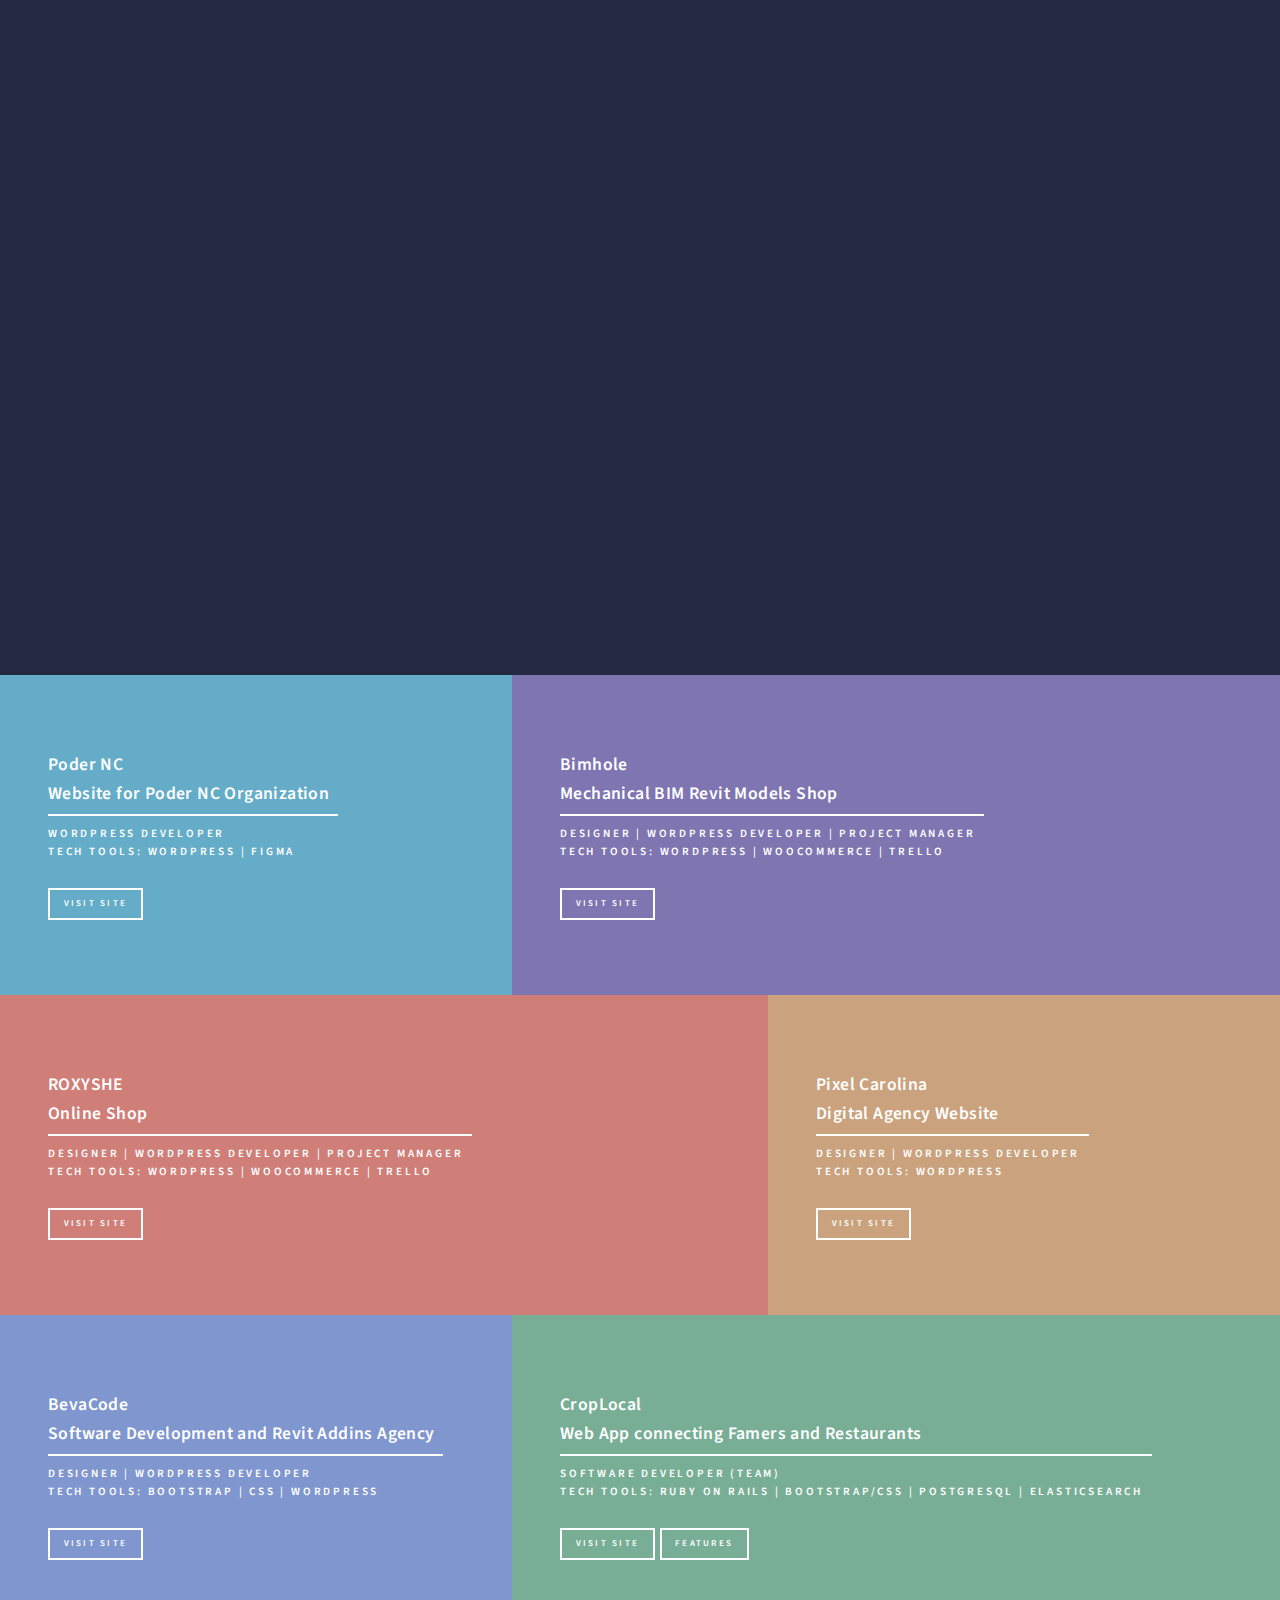
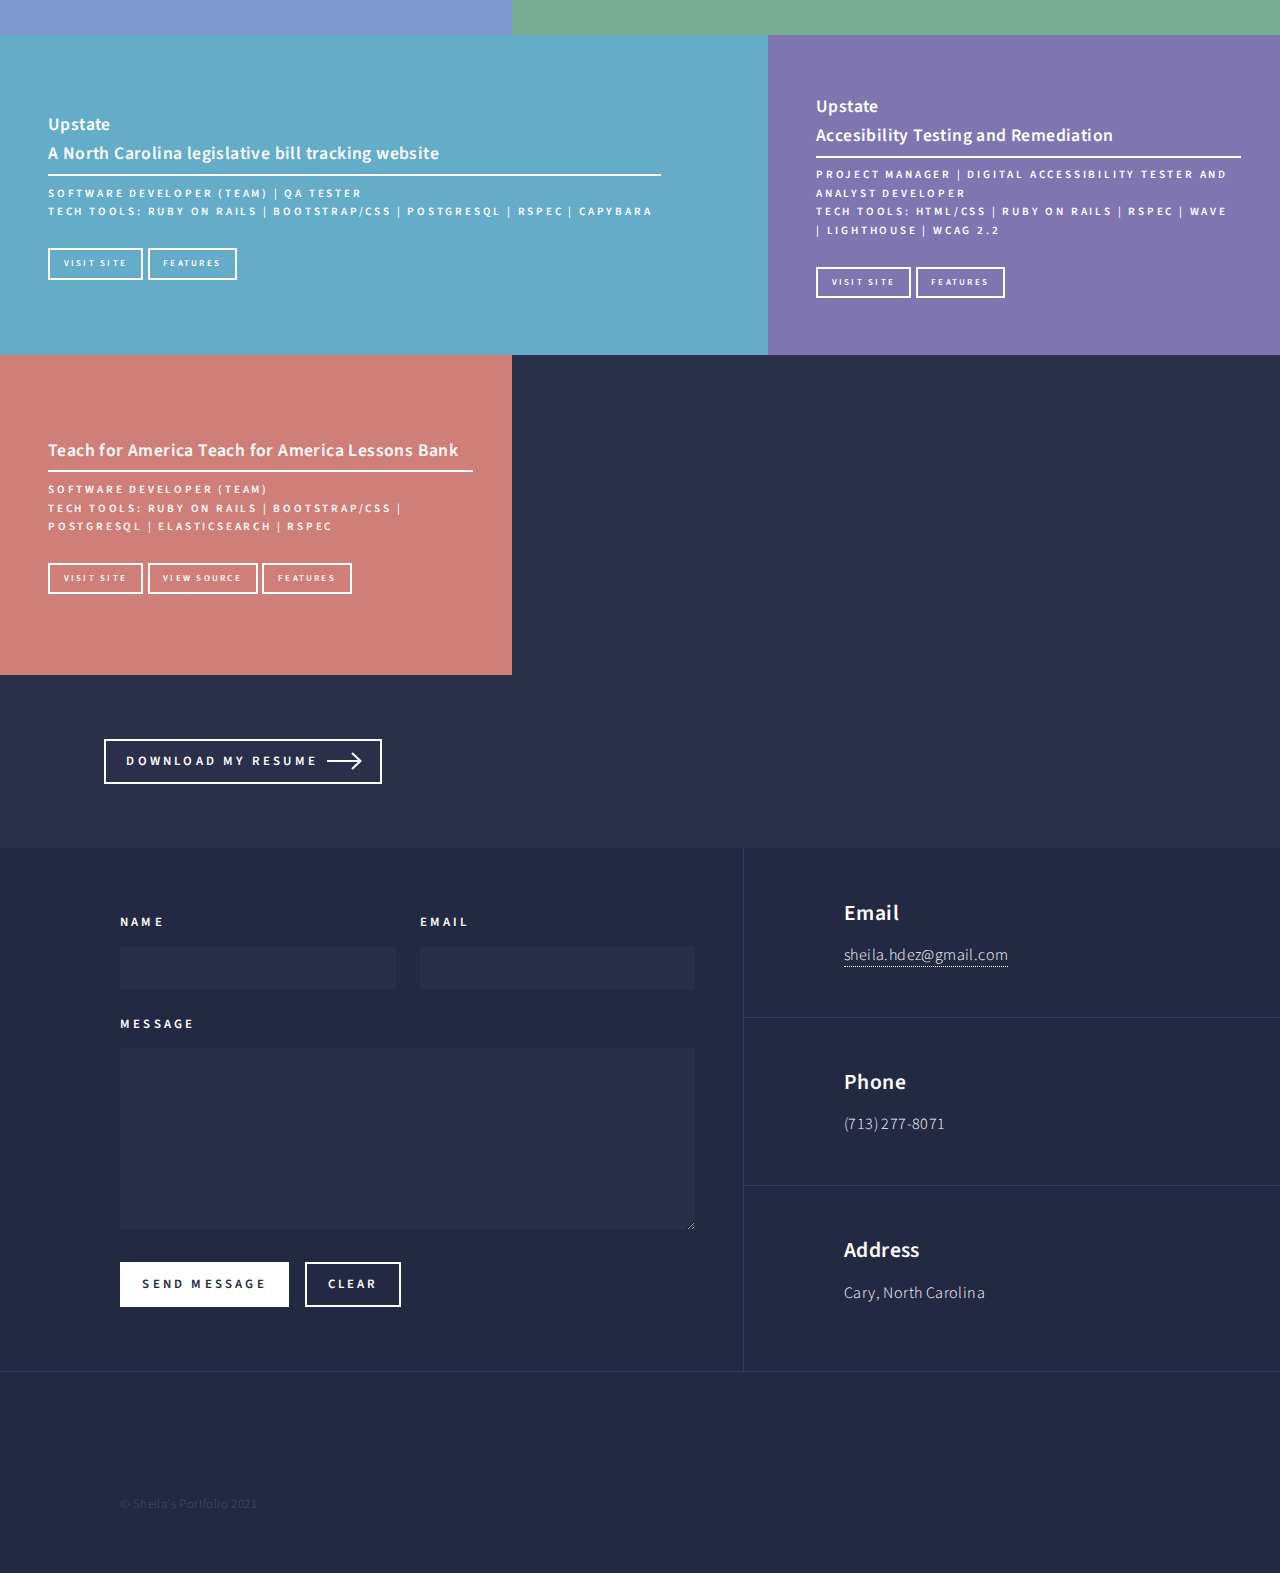
==== commit feb14278: "taking off shebeneva.com" ====
--- a/index.html
+++ b/index.html
@@ -212,7 +212,7 @@
 						</header>
 					</article> -->
 					
-					<article>
+					<!-- <article>
 						<span class="image">
 							<img src="images/Contractor0.png" alt="Houses picture for Contractor Company" />
 						</span>
@@ -227,7 +227,7 @@
 								<a href="https://shebeneva.com/" class="button" target="_blank" aria-label="Visit Contractors Website">VISIT SITE</a>							
 							</p>
 						</header>
-					</article>				
+					</article>				 -->
 					
 					<article>
 						<span class="image">
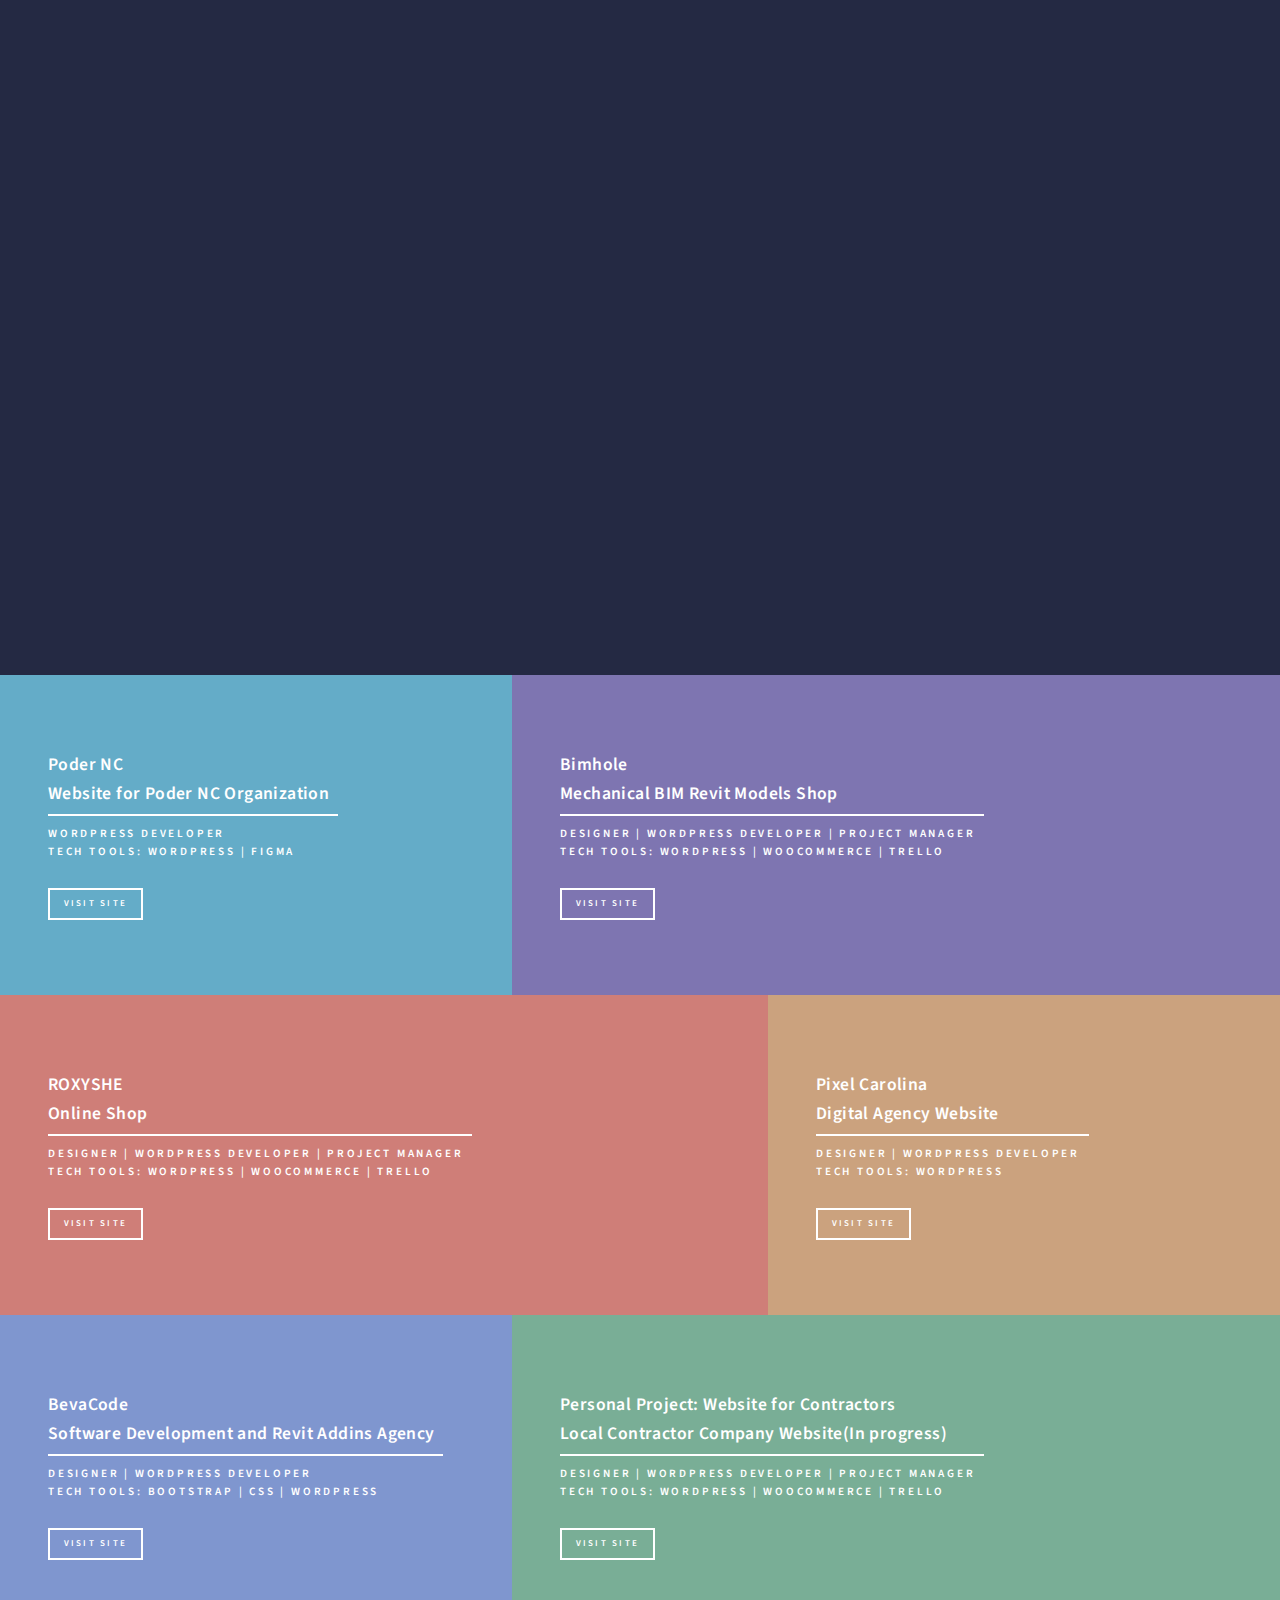
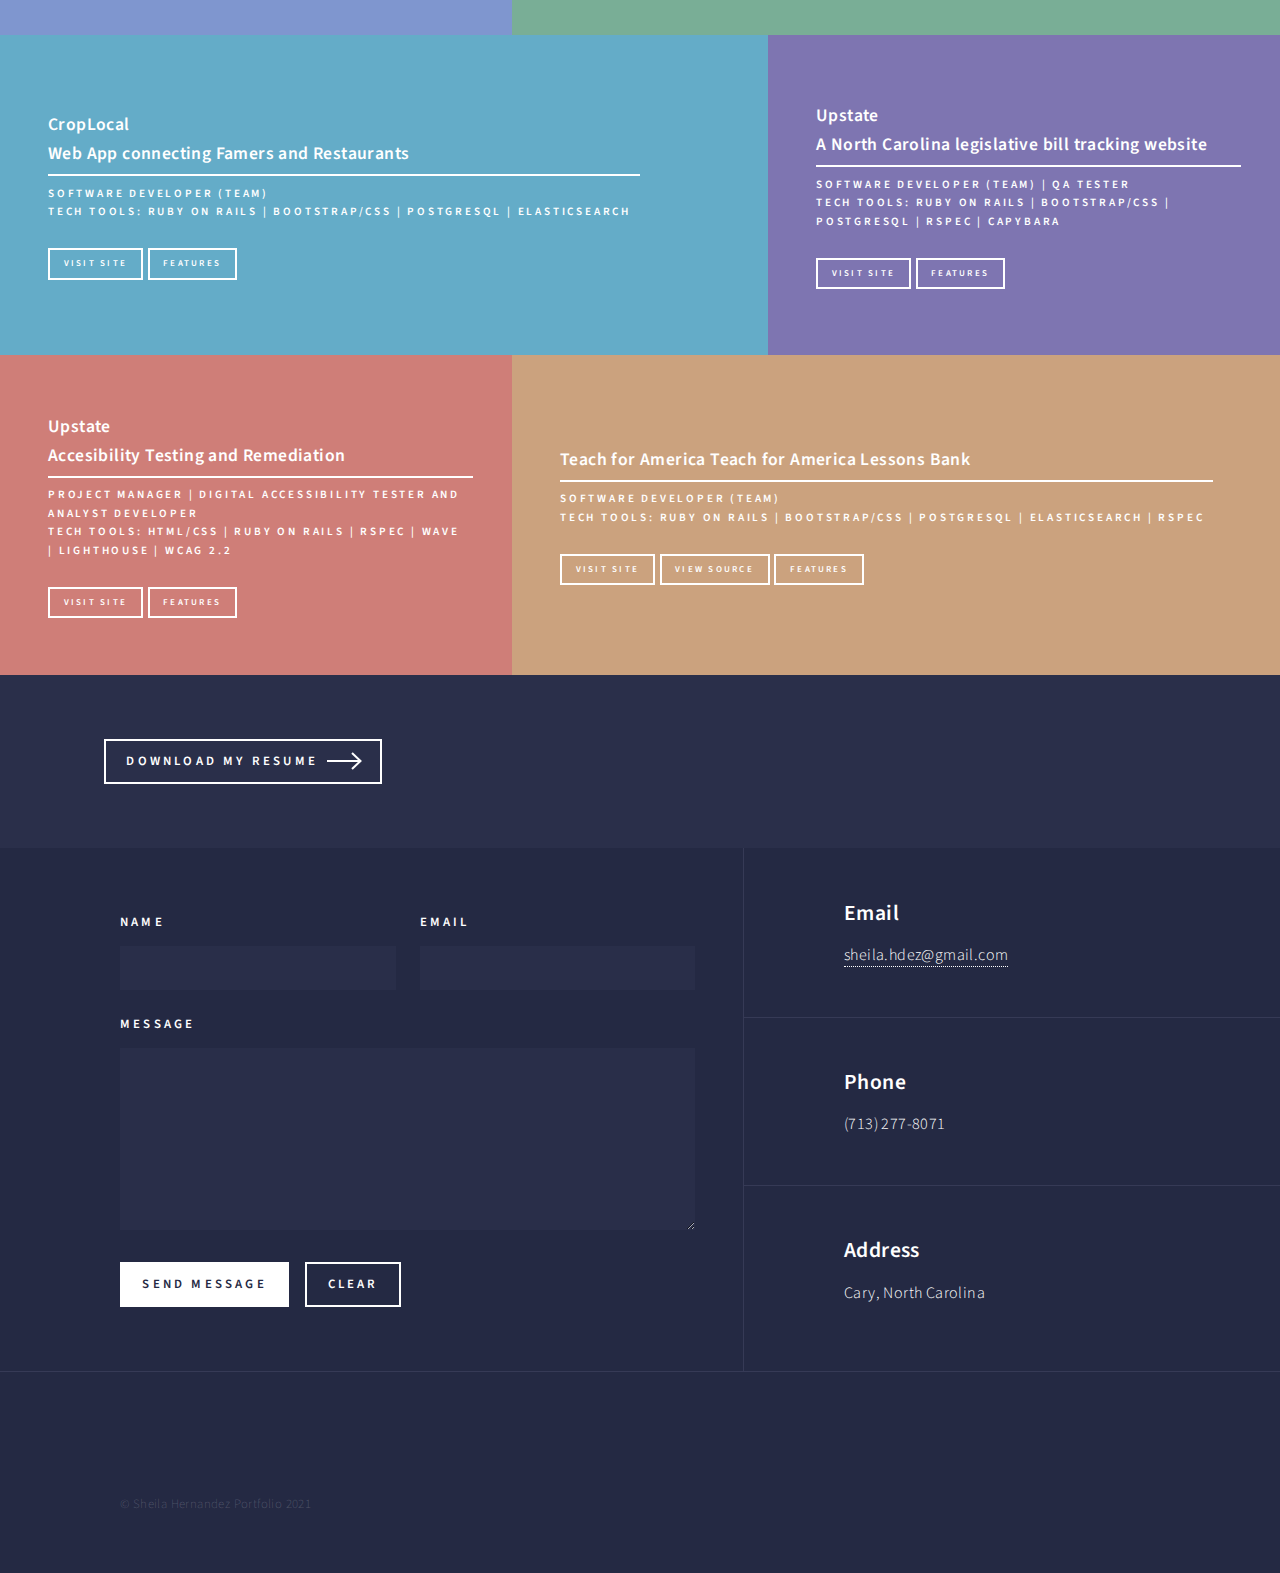
==== commit 3ad9d8ed: "Changing sheila's for not confussion with other address" ====
--- a/index.html
+++ b/index.html
@@ -9,7 +9,7 @@
 
 	<head>
 		<meta charset="utf-8" />
-		<title>Sheila Hernandez - Full Stack Developer | Sheila's Portfolio</title>
+		<title>Sheila Hernandez - Full Stack Developer | Sheila Hernandez Portfolio</title>
 		<meta name="description" content="Explore Sheila Hernandez's portfolio to view a showcase of web development projects, skills, and professional background. Full Stack Developer based in Cary, North Carolina." />
 		<meta name="viewport" content="width=device-width, initial-scale=1, user-scalable=no" />
 		<link rel="canonical" href="http://www.sheilasportfolio.com" />
@@ -212,7 +212,7 @@
 						</header>
 					</article> -->
 					
-					<!-- <article>
+					<article>
 						<span class="image">
 							<img src="images/Contractor0.png" alt="Houses picture for Contractor Company" />
 						</span>
@@ -227,7 +227,7 @@
 								<a href="https://shebeneva.com/" class="button" target="_blank" aria-label="Visit Contractors Website">VISIT SITE</a>							
 							</p>
 						</header>
-					</article>				 -->
+					</article>				
 					
 					<article>
 						<span class="image">
@@ -394,7 +394,7 @@
 									class="label">LinkedIn</span></a></li>
 					</ul>
 					<ul class="copyright">
-						<li>&copy; Sheila's Portfolio 2021</li>
+						<li>&copy; Sheila Hernandez Portfolio 2021</li>
 					</ul>
 				</div>
 			</footer>
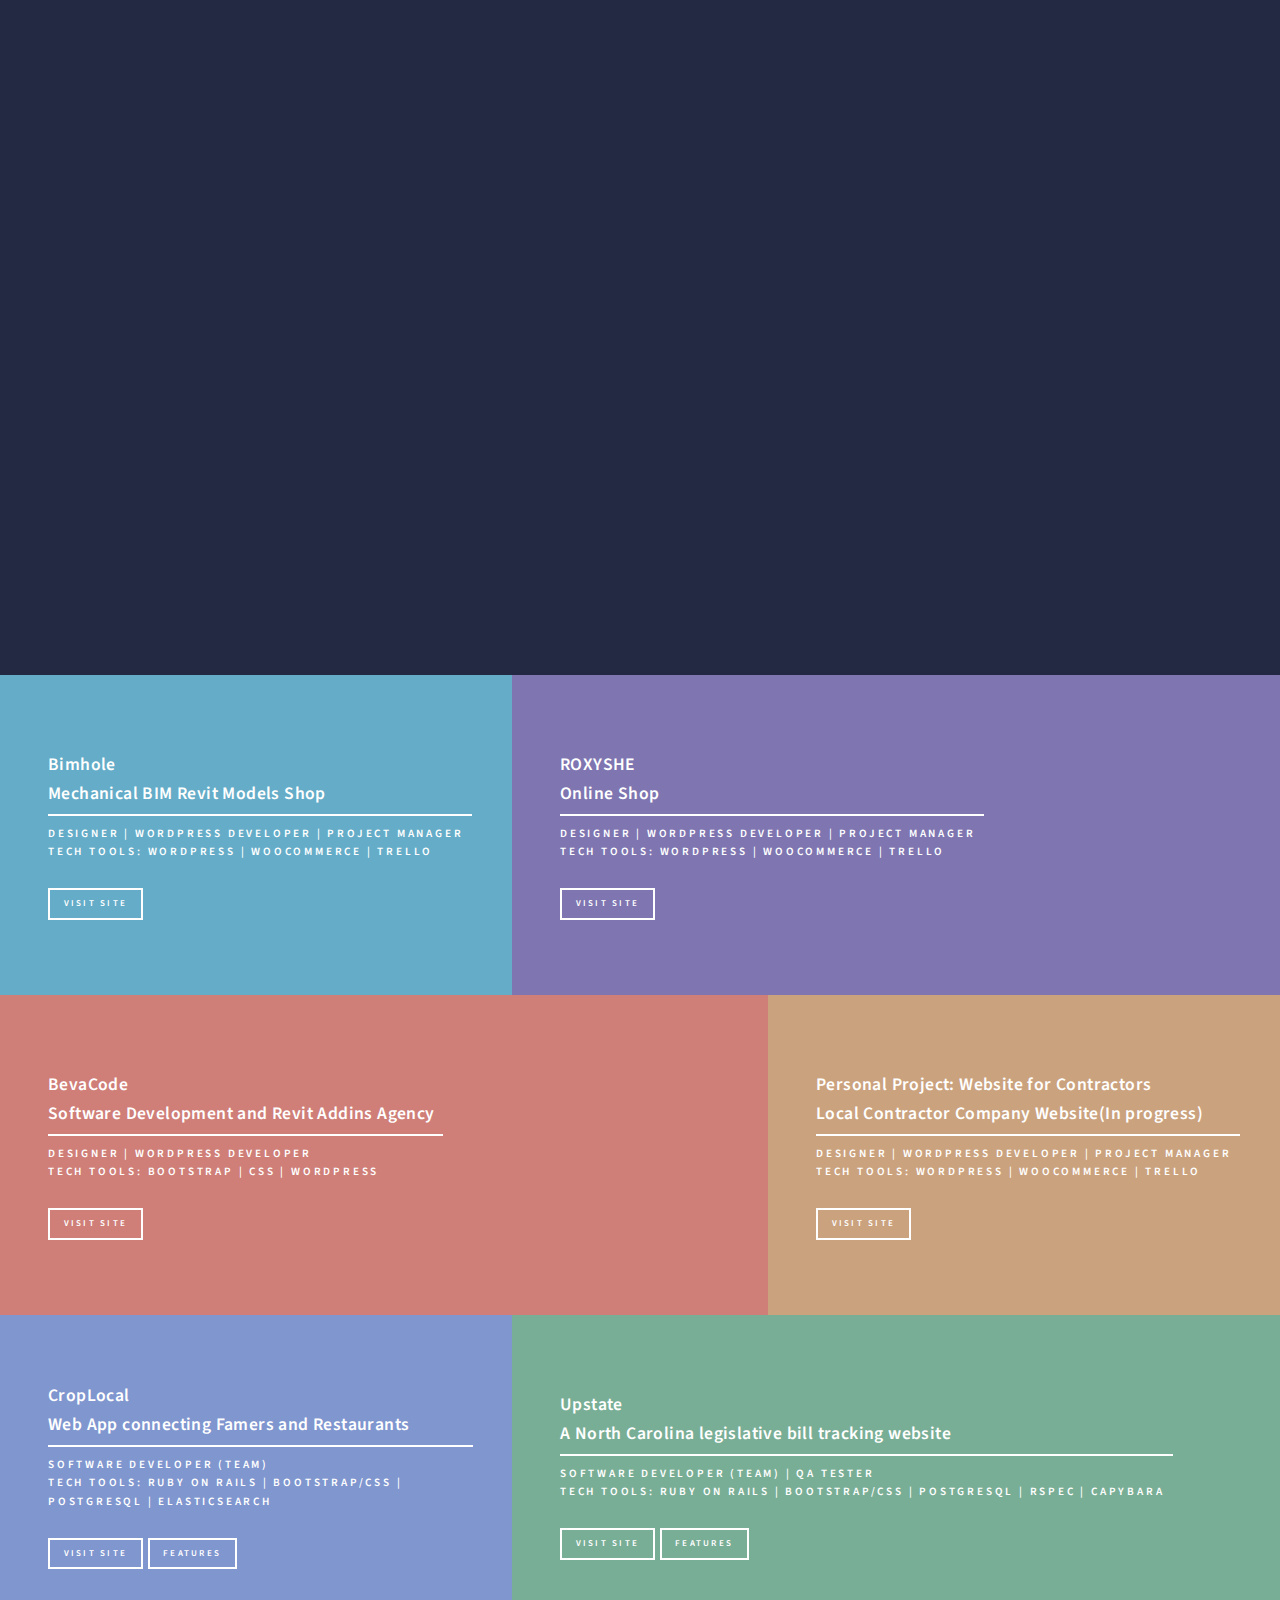
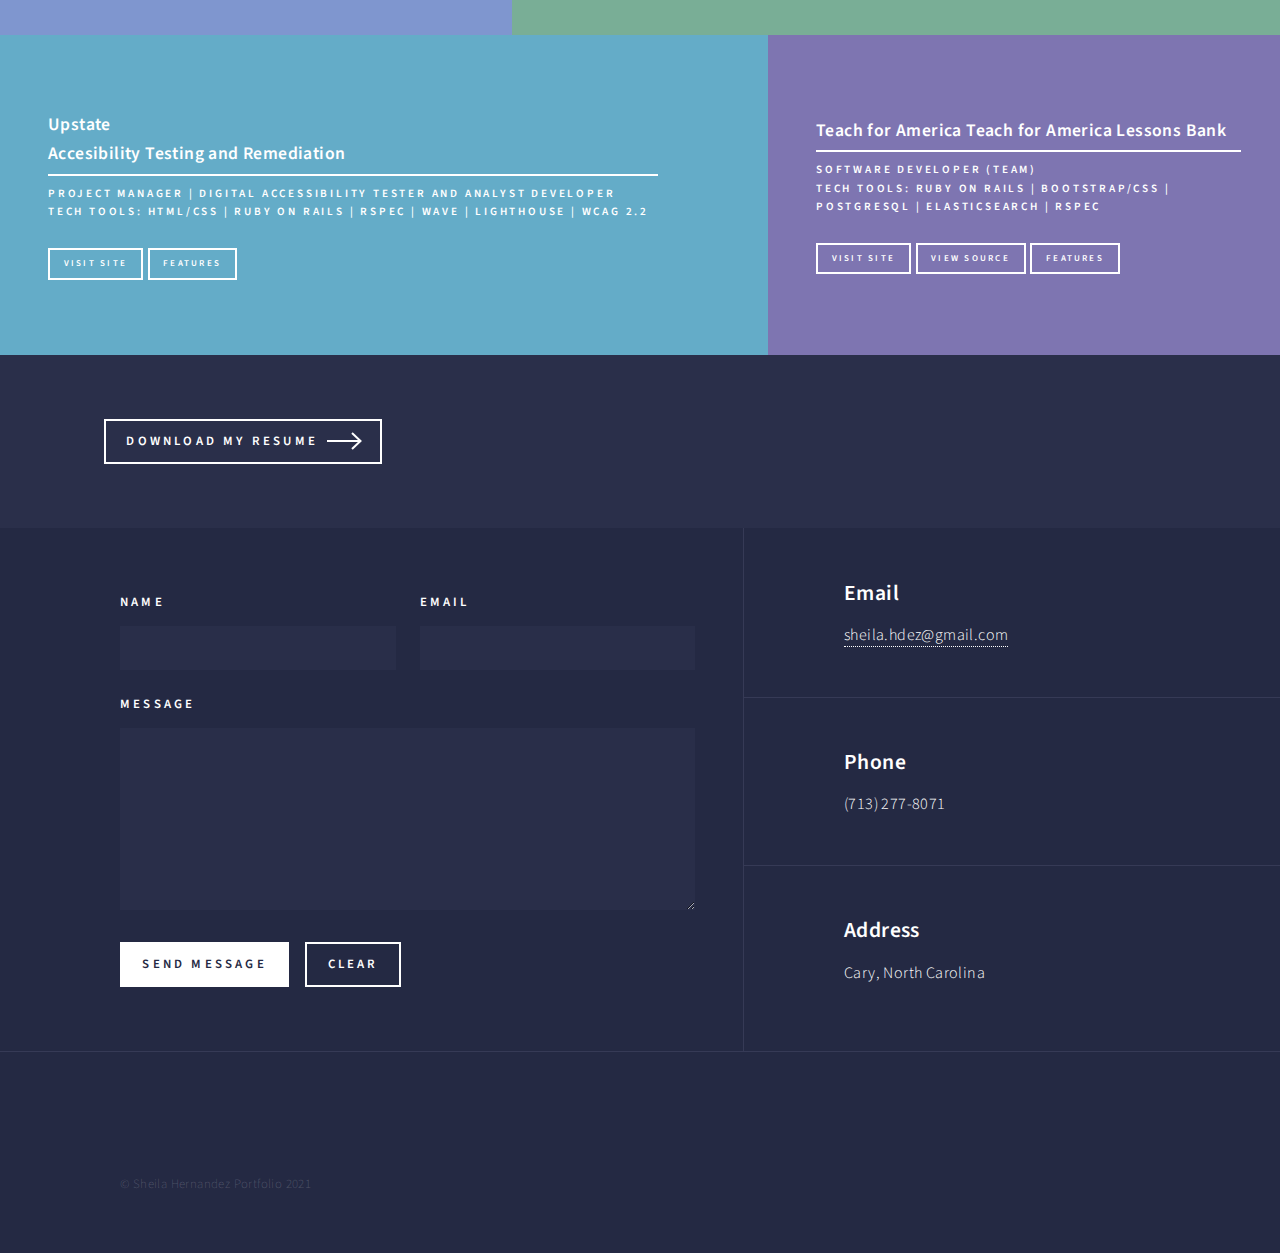
==== commit 7daa1a3a: "take off bimhole" ====
--- a/index.html
+++ b/index.html
@@ -8,19 +8,20 @@
 
 
 	<head>
+	
 		<meta charset="utf-8" />
 		<title>Sheila Hernandez - Full Stack Developer | Sheila Hernandez Portfolio</title>
 		<meta name="description" content="Explore Sheila Hernandez's portfolio to view a showcase of web development projects, skills, and professional background. Full Stack Developer based in Cary, North Carolina." />
 		<meta name="viewport" content="width=device-width, initial-scale=1, user-scalable=no" />
-		<link rel="canonical" href="http://www.sheilasportfolio.com" />
+		<meta property="og:url" content="https://sheilahd.github.io/">
 		<link rel="stylesheet" href="assets/css/main.css" />
 		<noscript>
 			<link rel="stylesheet" href="assets/css/noscript.css" />
 		</noscript>
 		<meta property="og:title" content="Sheila Hernandez - Full Stack Developer" />
 		<meta property="og:description" content="Explore Sheila Hernandez's professional portfolio showcasing web development projects and skills." />
-		<meta property="og:image" content="http://www.sheilasportfolio.com/link-to-image.jpg" />
-		<meta property="og:url" content="http://www.sheilasportfolio.com" />
+		<meta property="og:image" content="https://sheilahd.github.io/link-to-image.jpg" />
+		<meta property="og:url" content="https://sheilahd.github.io/>
 		<meta name="twitter:card" content="summary_large_image" />
 	</head>
 
@@ -51,7 +52,7 @@
 			<section id="banner" class="major">
 				<div class="inner">
 					<header class="major">
-						<h1>Hi, my name is Sheila </h1>
+						<h1>Hi, my name is Sheila</h1>
 					</header>
 					<div class="content">
 						<h2>Crafting Beautiful & Accessible Digital Solutions</h2>
@@ -73,7 +74,7 @@
 
 				<!-- One -->
 				<section id="one" class="tiles">
-					<article>
+					<!-- <article>
 						<span class="image">
 							<img src="images/podernc.png" alt="Poder NC Website" />
 						</span>
@@ -85,7 +86,7 @@
 								<a href="https://poderncdev.wpenginepowered.com/" class="button" target="_blank">Visit Site</a>
 							</p>
 						</header>
-					</article>
+					</article> -->
 					<article>
 						<span class="image">
 							<img src="images/01_Banner_v1.png" alt="Bimhole Revit BIM Models" />
@@ -166,7 +167,7 @@
 							</p>
 						</header>
 					</article>	 -->
-					<article> 
+					<!-- <article> 
 						<span class="image">
 							<img src="images/pixelcarolina1.png" alt="" />
 						</span> 
@@ -180,7 +181,7 @@
 							<p>
 								<a href="https://pixelcarolina.com/" class="button" target="_blank" aria-label="Visit Pixel Carolina">VISIT SITE</a>
 						</header>					
-					</article>
+					</article> -->
 					<article>
 						<span class="image">
 							<img src="images/beva.jpg" alt="" />
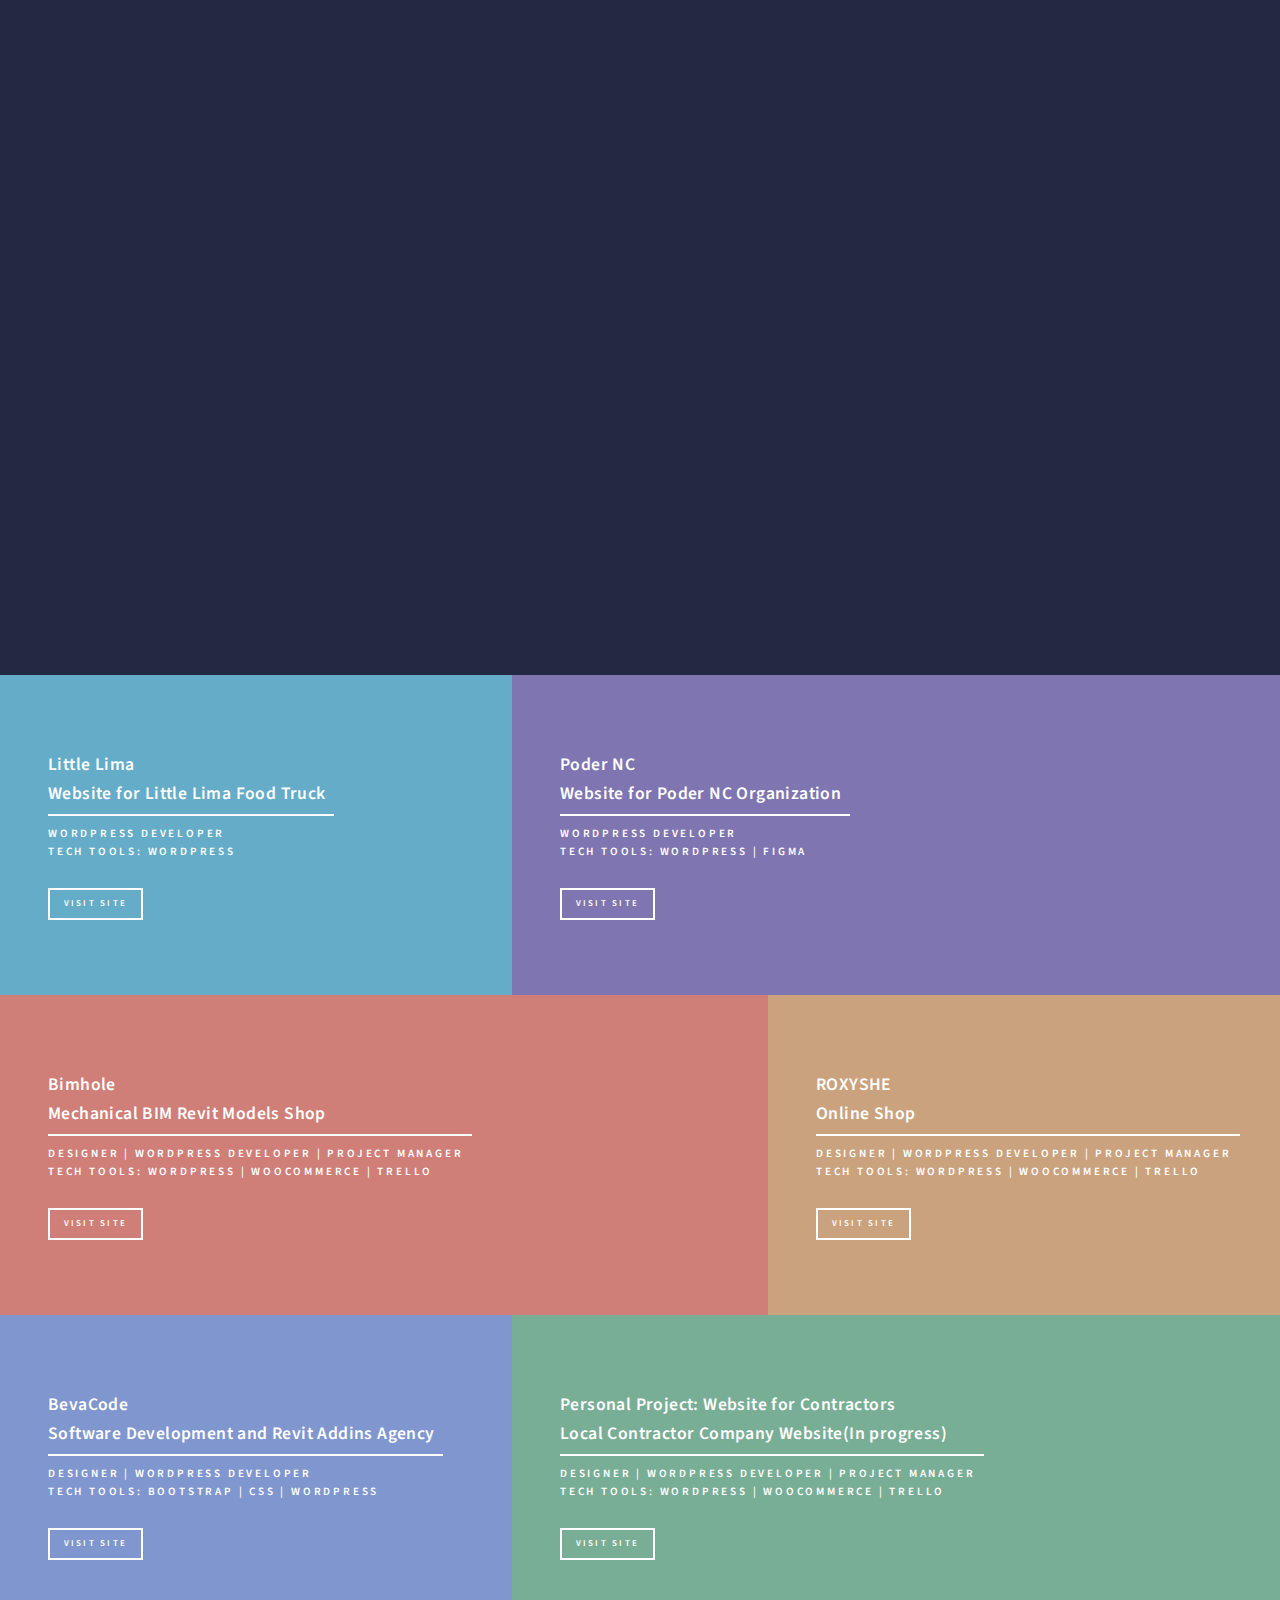
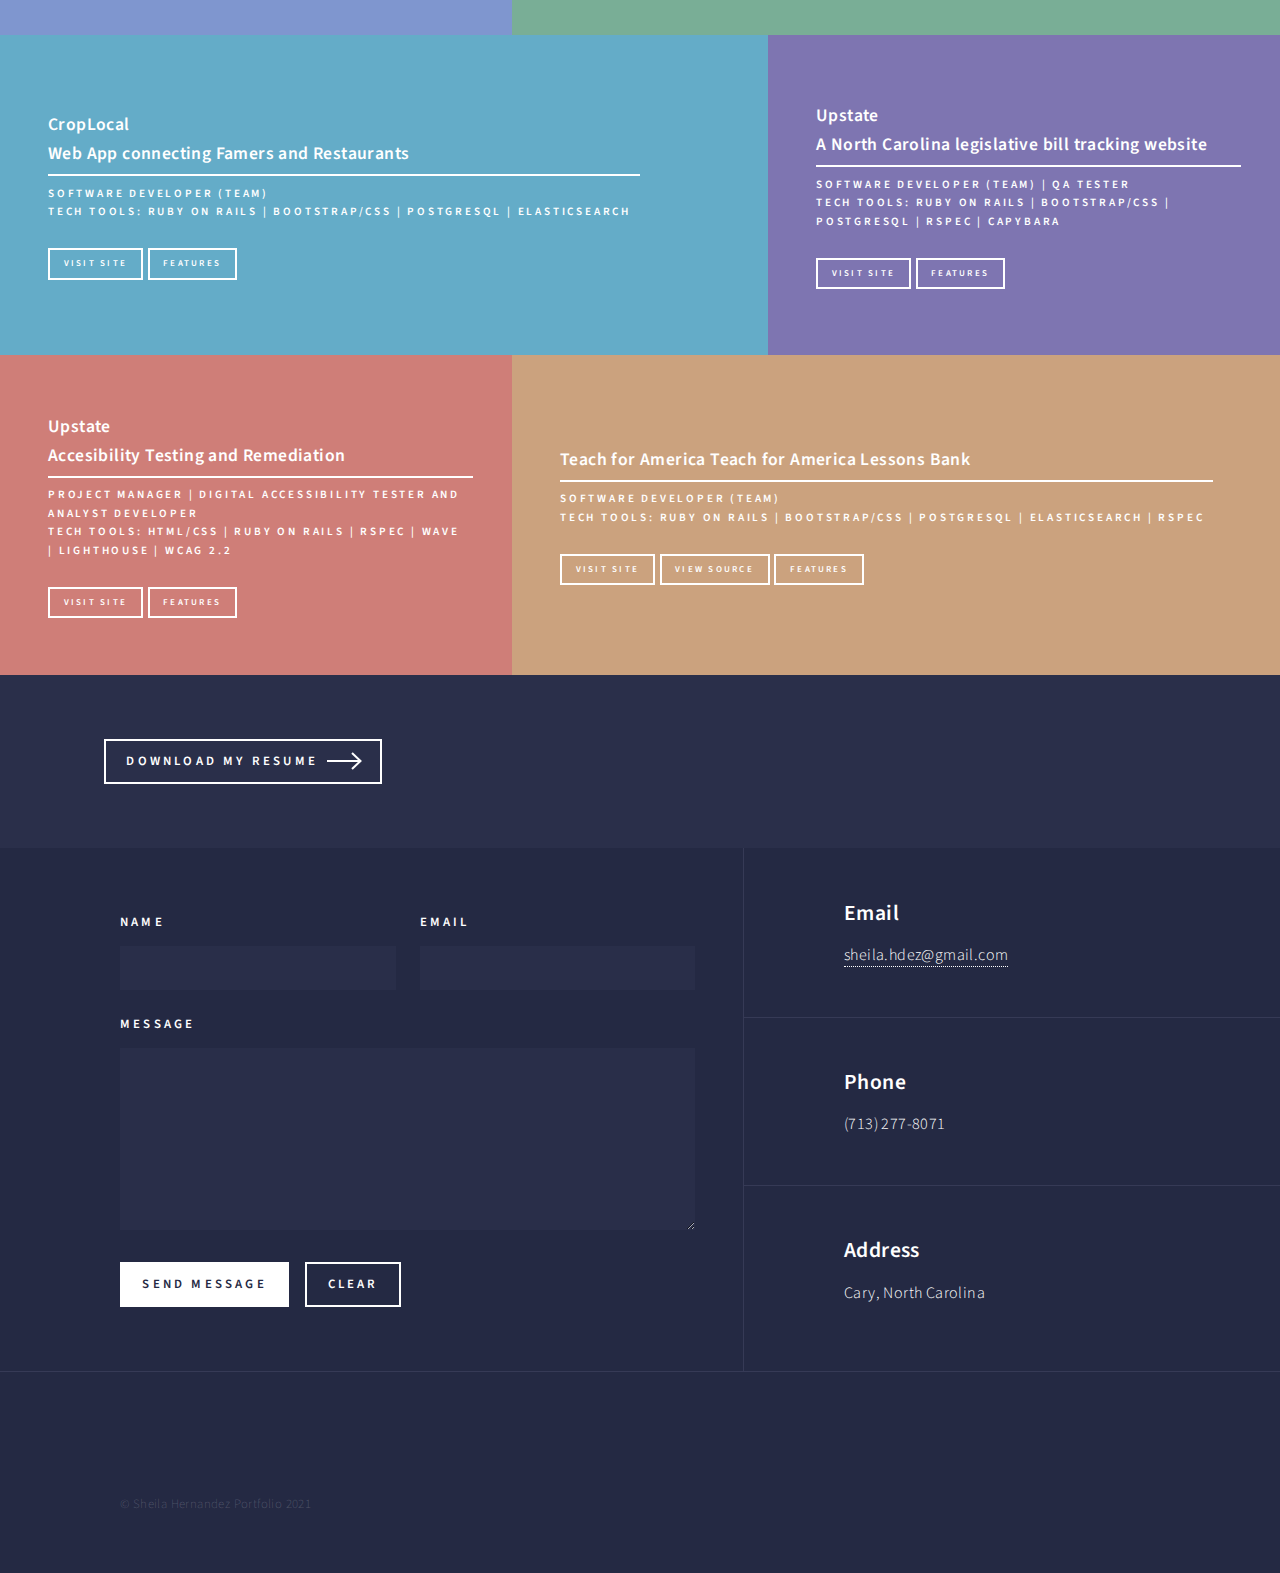
==== commit 31d52bad: "taking off accessibility word" ====
--- a/index.html
+++ b/index.html
@@ -55,7 +55,7 @@
 						<h1>Hi, my name is Sheila</h1>
 					</header>
 					<div class="content">
-						<h2>Crafting Beautiful & Accessible Digital Solutions</h2>
+						<h2>Crafting Digital Solutions for your Business</h2>
 						<ul class="actions">
 							<li><a href="#one" class="button next scrolly">My Projects</a></li>
 						</ul>											
@@ -74,19 +74,34 @@
 
 				<!-- One -->
 				<section id="one" class="tiles">
-					<!-- <article>
+					<article>
+						<span class="image">
+							<img src="images/alfajores.png" alt="Little Lima Food Truck Website" />
+						</span>
+						<header class="major">
+							<h4><a href="landing.html" class="link primary" aria-label="Learn more about Little Lima Food Truck">Little Lima </br> Website for Little Lima Food Truck</a></h4>
+							<p> WordPress Developer  </p>						
+							<p>Tech Tools: WordPress</p></br>
+							<p>														
+								<a href="https://littlelimanc.com/" class="button" target="_blank">Visit Site</a>
+							</p>
+						</header>
+					</article>
+					<article>
 						<span class="image">
 							<img src="images/podernc.png" alt="Poder NC Website" />
 						</span>
 						<header class="major">
-							<h4><a href="landing.html" class="link primary" aria-label="Learn more about Bimhole Project">Poder NC</br> Website for Poder NC Organization</a></h4>
+							<h4><a href="landing.html" class="link primary" aria-label="Learn more about Poder NC">Poder NC</br> Website for Poder NC Organization</a></h4>
 							<p> Wordpress Developer  </p>						
-							<p>Tech Tools: Wordpress | Figma </p></br>
+							<p>Tech Tools: WordPress | Figma </p></br>
 							<p>														
 								<a href="https://poderncdev.wpenginepowered.com/" class="button" target="_blank">Visit Site</a>
 							</p>
 						</header>
-					</article> -->
+					</article>
+					
+
 					<article>
 						<span class="image">
 							<img src="images/01_Banner_v1.png" alt="Bimhole Revit BIM Models" />
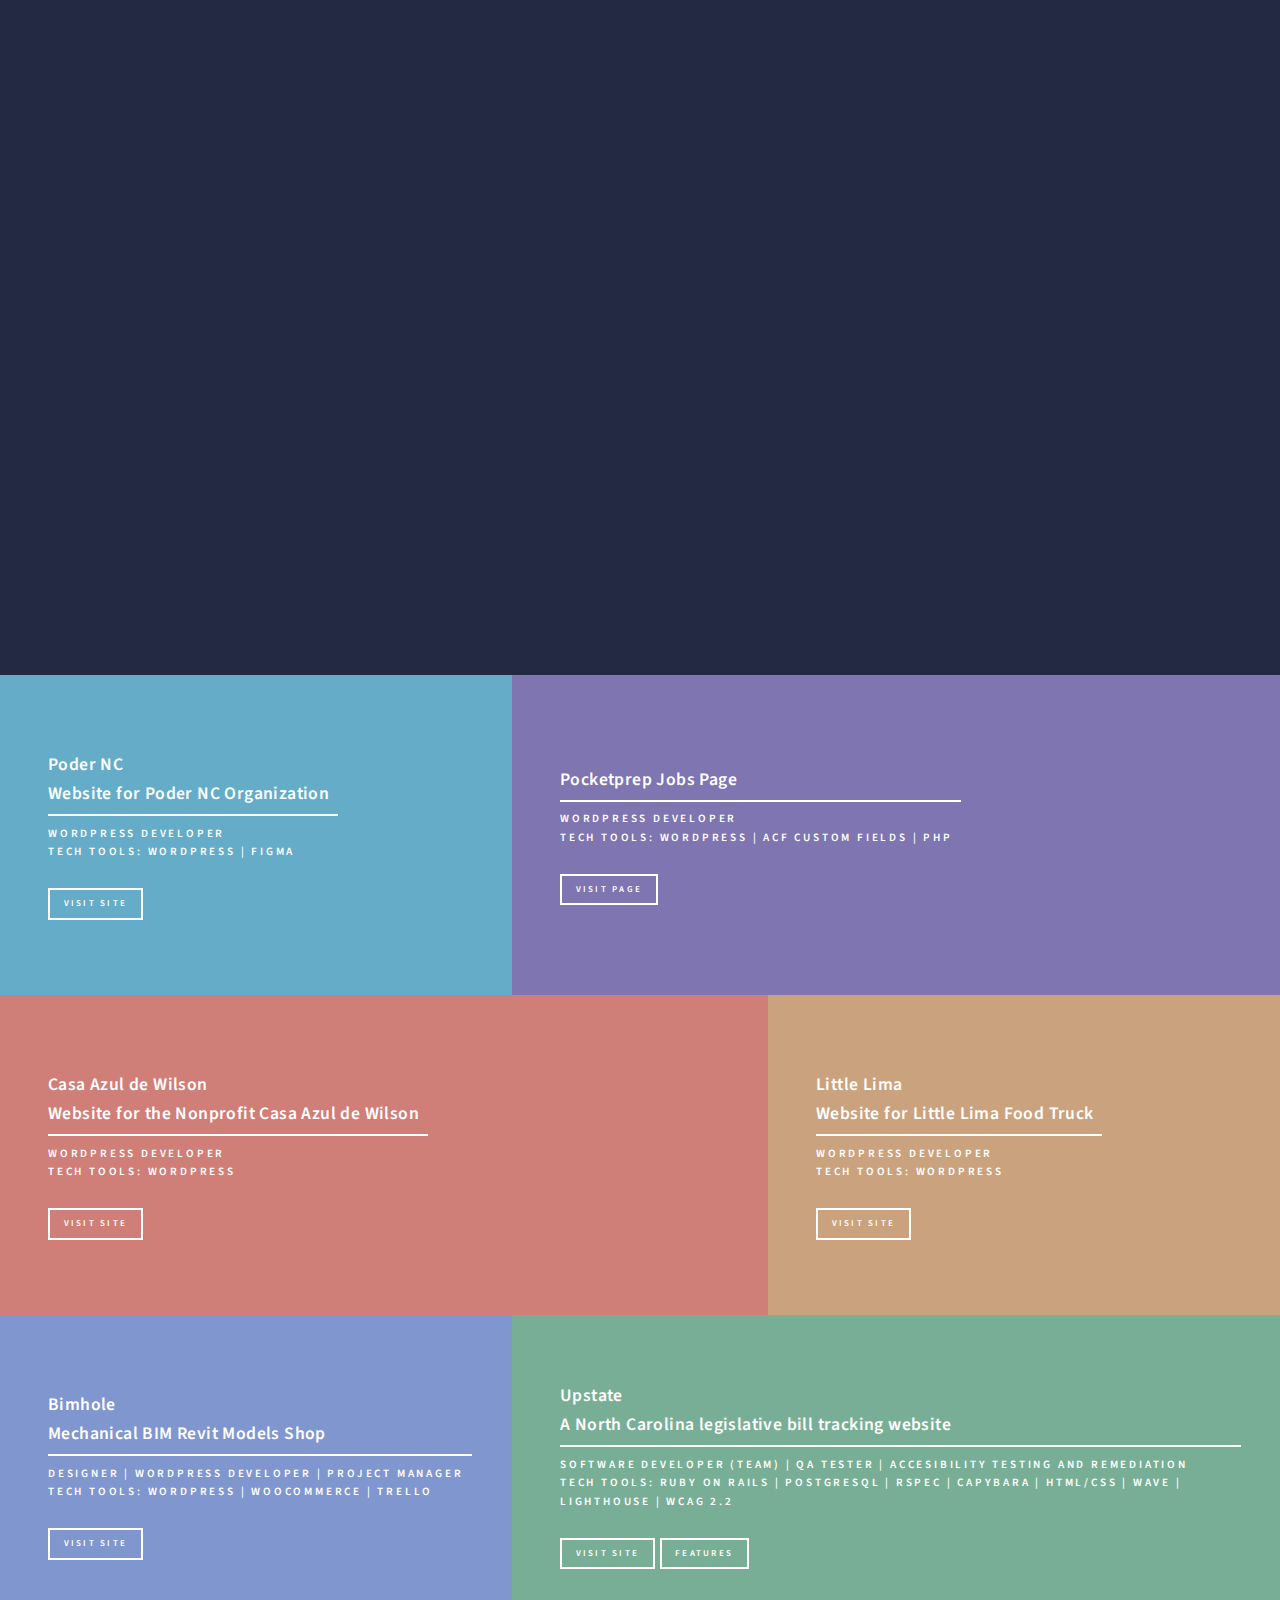
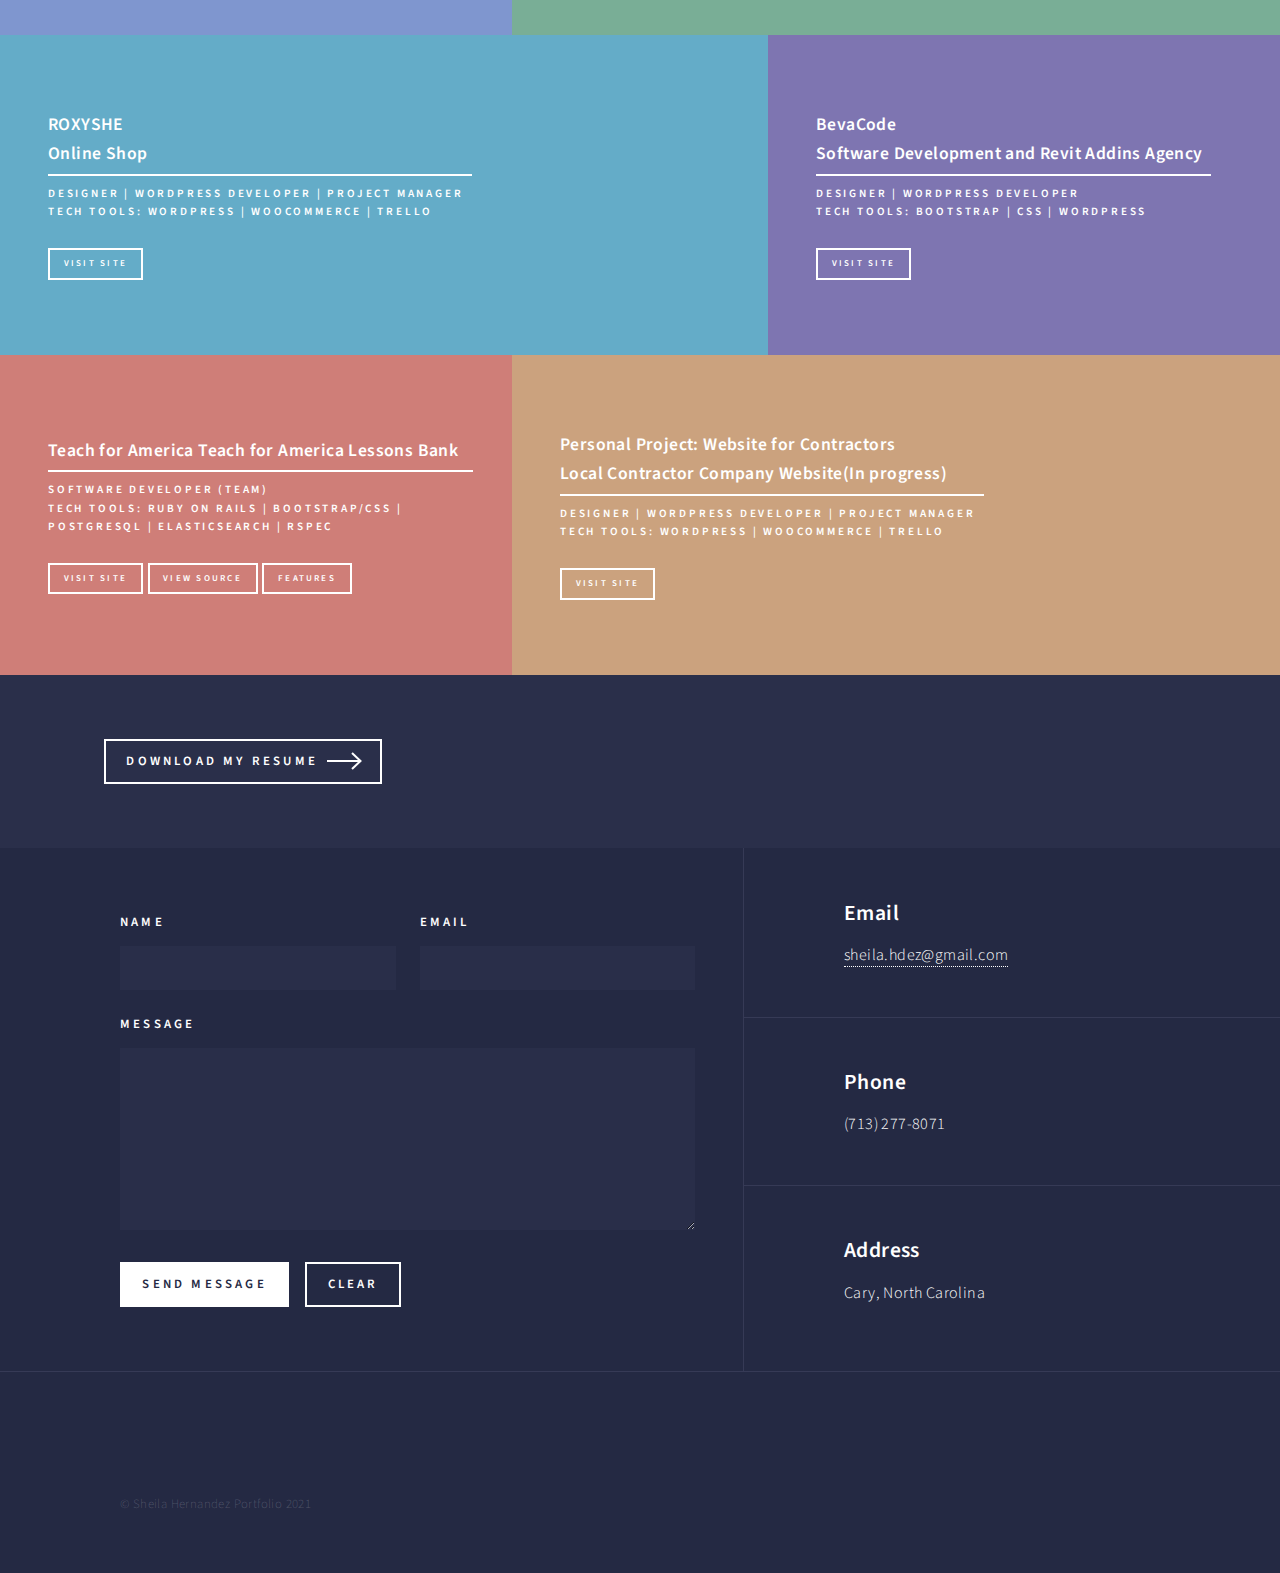
==== commit d9f5b5ea: "adding casa azul and pocket prep fixing links" ====
--- a/index.html
+++ b/index.html
@@ -76,38 +76,64 @@
 				<section id="one" class="tiles">
 					<article>
 						<span class="image">
-							<img src="images/alfajores.png" alt="Little Lima Food Truck Website" />
-						</span>
-						<header class="major">
-							<h4><a href="landing.html" class="link primary" aria-label="Learn more about Little Lima Food Truck">Little Lima </br> Website for Little Lima Food Truck</a></h4>
+							<img src="images/podernc.png" alt="Poder NC Nonprofit Website" />
+						</span>
+						<header class="major">
+							<h4 class="link primary" aria-label="Learn more about Poder NC">Poder NC</br> Website for Poder NC Organization</h4>
+							<p> Wordpress Developer  </p>						
+							<p>Tech Tools: WordPress | Figma </p></br>
+							<p>														
+								<a href="https://poderncdev.wpenginepowered.com/" class="button" target="_blank">Visit Site</a>
+							</p>
+						</header>
+					</article>
+					<article>
+						<span class="image">
+							<img src="images/pocket.png" alt="Pocketprep Jobs Page" />
+							
+						</span>
+						<header class="major">
+							<h4 class="link primary" aria-label="Learn more Pocketprep Jobs Page"> Pocketprep Jobs Page</h4>
+							<p> Wordpress Developer  </p>						
+							<p>Tech Tools: WordPress | ACF Custom Fields | PHP </p></br>
+							<p>														
+								<a href="https://www.pocketprep.com/jobs/" class="button" target="_blank">Visit Page</a>
+							</p>
+						</header>
+					</article>
+					<article>
+						<span class="image">
+							<img src="images/casaazul.png" alt="Casa Azul de Wilson Nonprofit Website" />
+						</span>
+						<header class="major">
+							<h4 class="link primary" aria-label="Learn more about Casa Azul de Wilson Nonprofit">Casa Azul de Wilson </br> Website for the Nonprofit Casa Azul de Wilson</h4>
 							<p> WordPress Developer  </p>						
 							<p>Tech Tools: WordPress</p></br>
 							<p>														
+								<a href="https://casaazuldev.wpenginepowered.com/" class="button" target="_blank">Visit Site</a>
+							</p>
+						</header>
+					</article>				
+					<article>
+						<span class="image">
+							<img src="images/alfajores.png" alt="Little Lima Food Truck Website" />
+						</span>
+						<header class="major">
+							<h4 class="link primary" aria-label="Learn more about Little Lima Food Truck">Little Lima </br> Website for Little Lima Food Truck</h4>
+							<p> WordPress Developer  </p>						
+							<p>Tech Tools: WordPress</p></br>
+							<p>														
 								<a href="https://littlelimanc.com/" class="button" target="_blank">Visit Site</a>
 							</p>
 						</header>
-					</article>
-					<article>
-						<span class="image">
-							<img src="images/podernc.png" alt="Poder NC Website" />
-						</span>
-						<header class="major">
-							<h4><a href="landing.html" class="link primary" aria-label="Learn more about Poder NC">Poder NC</br> Website for Poder NC Organization</a></h4>
-							<p> Wordpress Developer  </p>						
-							<p>Tech Tools: WordPress | Figma </p></br>
-							<p>														
-								<a href="https://poderncdev.wpenginepowered.com/" class="button" target="_blank">Visit Site</a>
-							</p>
-						</header>
-					</article>
-					
+					</article>					
 
 					<article>
 						<span class="image">
 							<img src="images/01_Banner_v1.png" alt="Bimhole Revit BIM Models" />
 						</span>
 						<header class="major">
-							<h4><a href="landing.html" class="link primary" aria-label="Learn more about Bimhole Project">Bimhole</br> Mechanical BIM Revit Models Shop</a></h4>
+							<h4 class="link primary" aria-label="Learn more about Bimhole Project">Bimhole</br> Mechanical BIM Revit Models Shop</h4>
 							<p> Designer | Wordpress Developer | Project Manager  </p>						
 							<p>Tech Tools: Wordpress | WooCommerce | Trello </p></br>
 							<p>														
@@ -115,7 +141,24 @@
 							</p>
 						</header>
 					</article>
-						
+					<article>
+						<span class="image">
+							<img src="images/legislators.jpg" alt="" />
+						</span>
+						<header class="major">
+							<h4 id="Upstate-project-title">
+							 Upstate</br>
+							 A North Carolina legislative bill tracking website </br>
+							</h4>
+							<p>Software Developer (Team) | QA Tester | Accesibility Testing and Remediation</br>
+							<p>Tech Tools: Ruby on Rails | PostgreSQl | Rspec | Capybara | HTML/CSS | Wave | Lighthouse | WCAG 2.2 </p></br>							
+							<p>
+								<a href="https://app.keepupstate.com/" class="button" target="_blank" aria-label="Farm to Table Website">VISIT SITE</a>
+								
+								<a href="https://drive.google.com/file/d/1WVeSFOpTzss8hks51ynGNLvove_amEOj/view?usp=sharing" class="button" target="_blank" aria-label="Farm to Table Technical Features">Features</a>
+							</p>
+						</header>
+					</article>
 					
 					<article>
 						<span class="image">
@@ -227,6 +270,24 @@
 							</p>
 						</header>
 					</article> -->
+					<article>
+						<span class="image">
+							<img src="images/tfa.png" target="blank" alt=""  />
+						</span>
+						<header class="major">
+							<h4><a href="landing.html" class="link primary" aria-label="Learn more about Teach for America Project">
+								Teach for America</a>
+								Teach for America Lessons Bank </br>
+							</h4>
+							<p>Software Developer (Team)</br>
+							<p>Tech Tools: Ruby on Rails | Bootstrap/CSS | PostgreSQl | Elasticsearch | Rspec </p></br>
+							<p>
+								<a href="https://tfa-lesson-bank-2nhhr.ondigitalocean.app/" class="button" target="_blank">VISIT SITE</a>							
+								<a href="https://github.com/CodeTheDream/TFA-lesson-bank/pulls?q=is%3Apr+is%3Aclosed+author%3Asheilahd" class="button" target="_blank">VIEW SOURCE</a>
+								<a href="https://drive.google.com/file/d/1MOus2WR80rECfhPSON1AqLTtRZlE9uvQ/view?usp=sharing" class="button" target="_blank">Features</a>
+							</p>
+						</header>
+					</article>			
 					
 					<article>
 						<span class="image">
@@ -245,7 +306,7 @@
 						</header>
 					</article>				
 					
-					<article>
+					<!-- <article>
 						<span class="image">
 							<img src="images/tractor.jpg"  alt=""  />
 						</span>
@@ -262,61 +323,10 @@
 								<a href="https://drive.google.com/file/d/1jv86DRfdxkKTzA2C7iDBk8IqwnQ1O2iM/view?usp=sharing" class="button" target="_blank">Features</a>
 							</p>
 						</header>
-					</article>	
-					<article>
-						<span class="image">
-							<img src="images/legislators.jpg" alt="" />
-						</span>
-						<header class="major">
-							<h4 id="Upstate-project-title">
-							 Upstate</br>
-							 A North Carolina legislative bill tracking website </br>
-							</h4>
-							<p>Software Developer (Team) | QA Tester </br>
-							<p>Tech Tools: Ruby on Rails | Bootstrap/CSS | PostgreSQl | Rspec | Capybara </p></br>							
-							<p>
-								<a href="https://app.keepupstate.com/" class="button" target="_blank" aria-label="Farm to Table Website">VISIT SITE</a>
-								
-								<a href="https://drive.google.com/file/d/1WVeSFOpTzss8hks51ynGNLvove_amEOj/view?usp=sharing" class="button" target="_blank" aria-label="Farm to Table Technical Features">Features</a>
-							</p>
-						</header>
-					</article>
-					<article>
-						<span class="image">
-							<img src="images/legislators.jpg" alt="" />
-						</span>
-						<header class="major">
-							<h4 id="Upstate-project-title">
-							 Upstate</br>
-							 Accesibility Testing and Remediation </br>
-							</h4>
-							<p>Project Manager | Digital Accessibility Tester and Analyst Developer </br>
-							<p>Tech Tools:  HTML/CSS | Ruby on Rails | Rspec | Wave | Lighthouse |  WCAG 2.2 </p></br>							
-							<p>
-								<a href="https://app.keepupstate.com/" class="button" target="_blank" aria-label="Farm to Table Website">VISIT SITE</a>
-								
-								<a href="https://drive.google.com/file/d/1WVeSFOpTzss8hks51ynGNLvove_amEOj/view?usp=sharing" class="button" target="_blank" aria-label="Farm to Table Technical Features">Features</a>
-							</p>
-						</header>
-					</article>
-					<article>
-						<span class="image">
-							<img src="images/tfa.png" target="blank" alt=""  />
-						</span>
-						<header class="major">
-							<h4><a href="landing.html" class="link primary" aria-label="Learn more about Teach for America Project">
-								Teach for America</a>
-								Teach for America Lessons Bank </br>
-							</h4>
-							<p>Software Developer (Team)</br>
-							<p>Tech Tools: Ruby on Rails | Bootstrap/CSS | PostgreSQl | Elasticsearch | Rspec </p></br>
-							<p>
-								<a href="https://tfa-lesson-bank-2nhhr.ondigitalocean.app/" class="button" target="_blank">VISIT SITE</a>							
-								<a href="https://github.com/CodeTheDream/TFA-lesson-bank/pulls?q=is%3Apr+is%3Aclosed+author%3Asheilahd" class="button" target="_blank">VIEW SOURCE</a>
-								<a href="https://drive.google.com/file/d/1MOus2WR80rECfhPSON1AqLTtRZlE9uvQ/view?usp=sharing" class="button" target="_blank">Features</a>
-							</p>
-						</header>
-					</article>			
+					</article>	 -->
+					
+					
+					
 					
 				
 					<!-- <article>
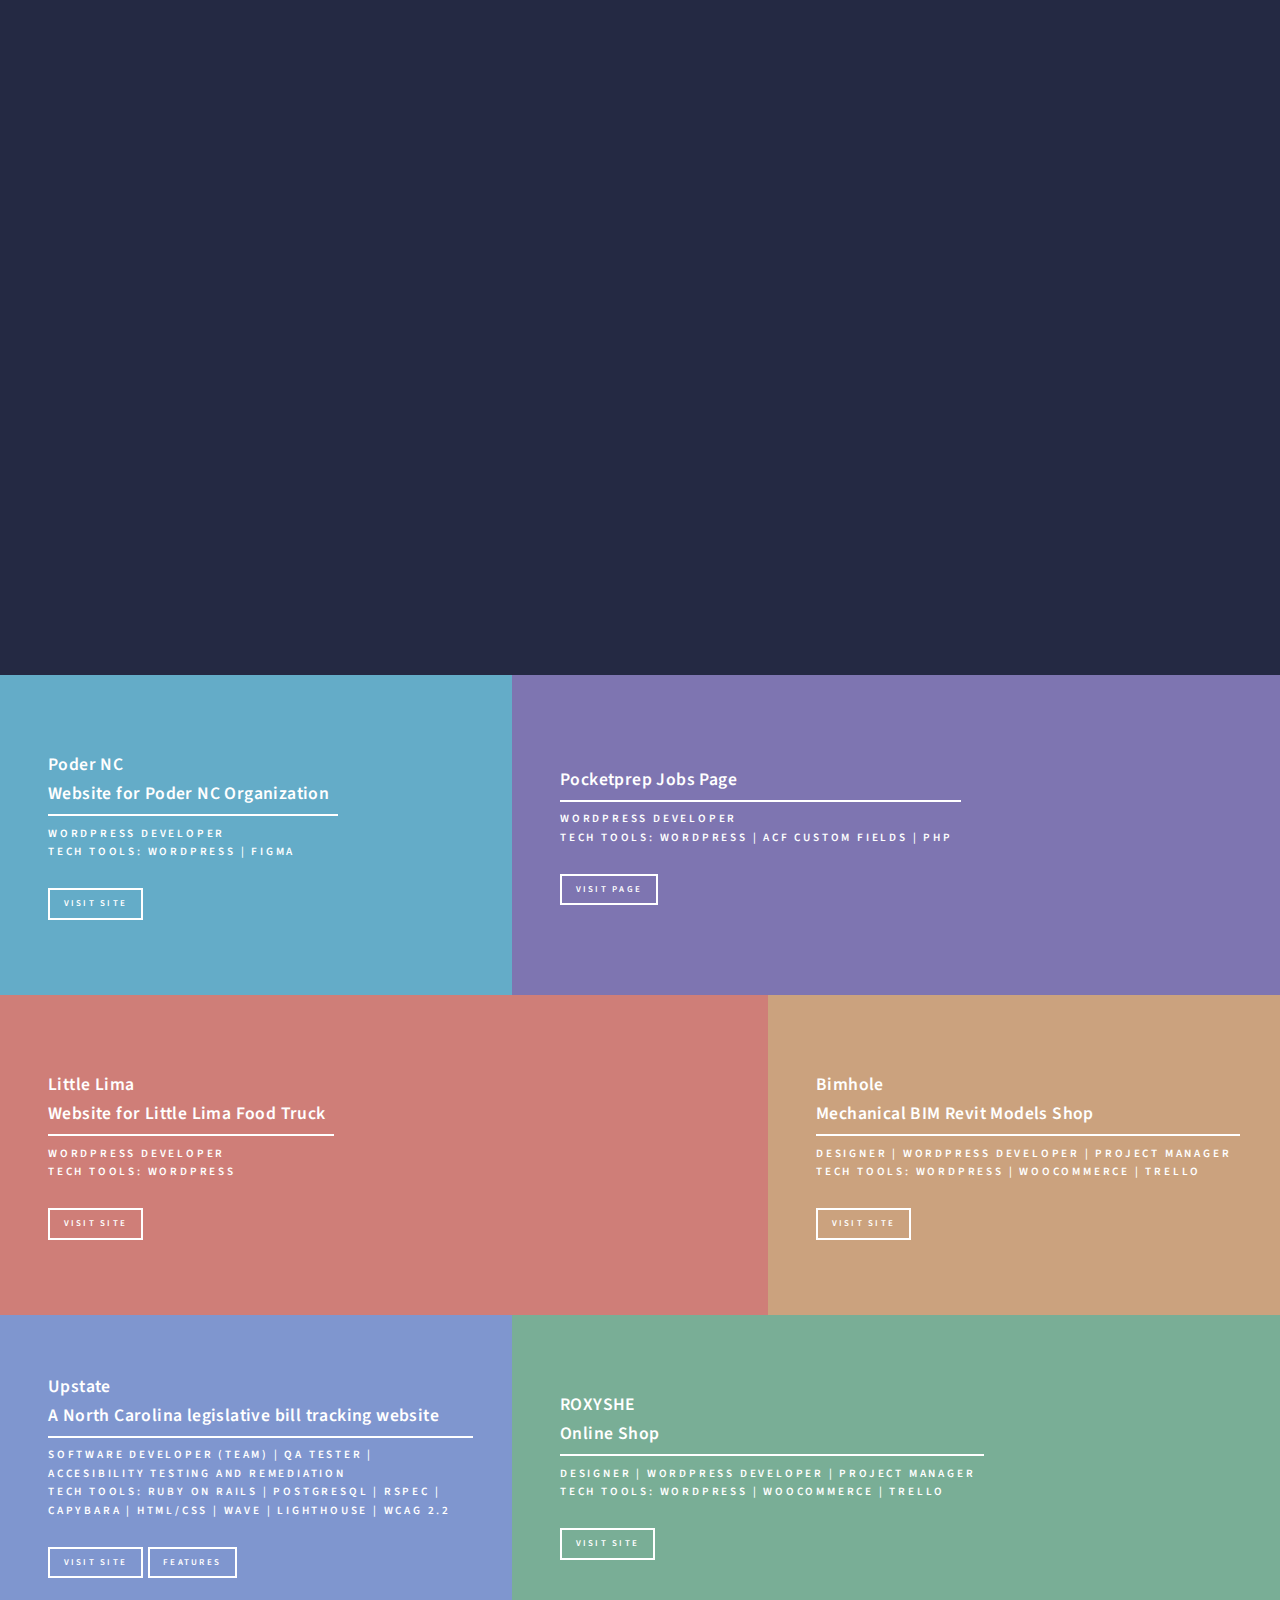
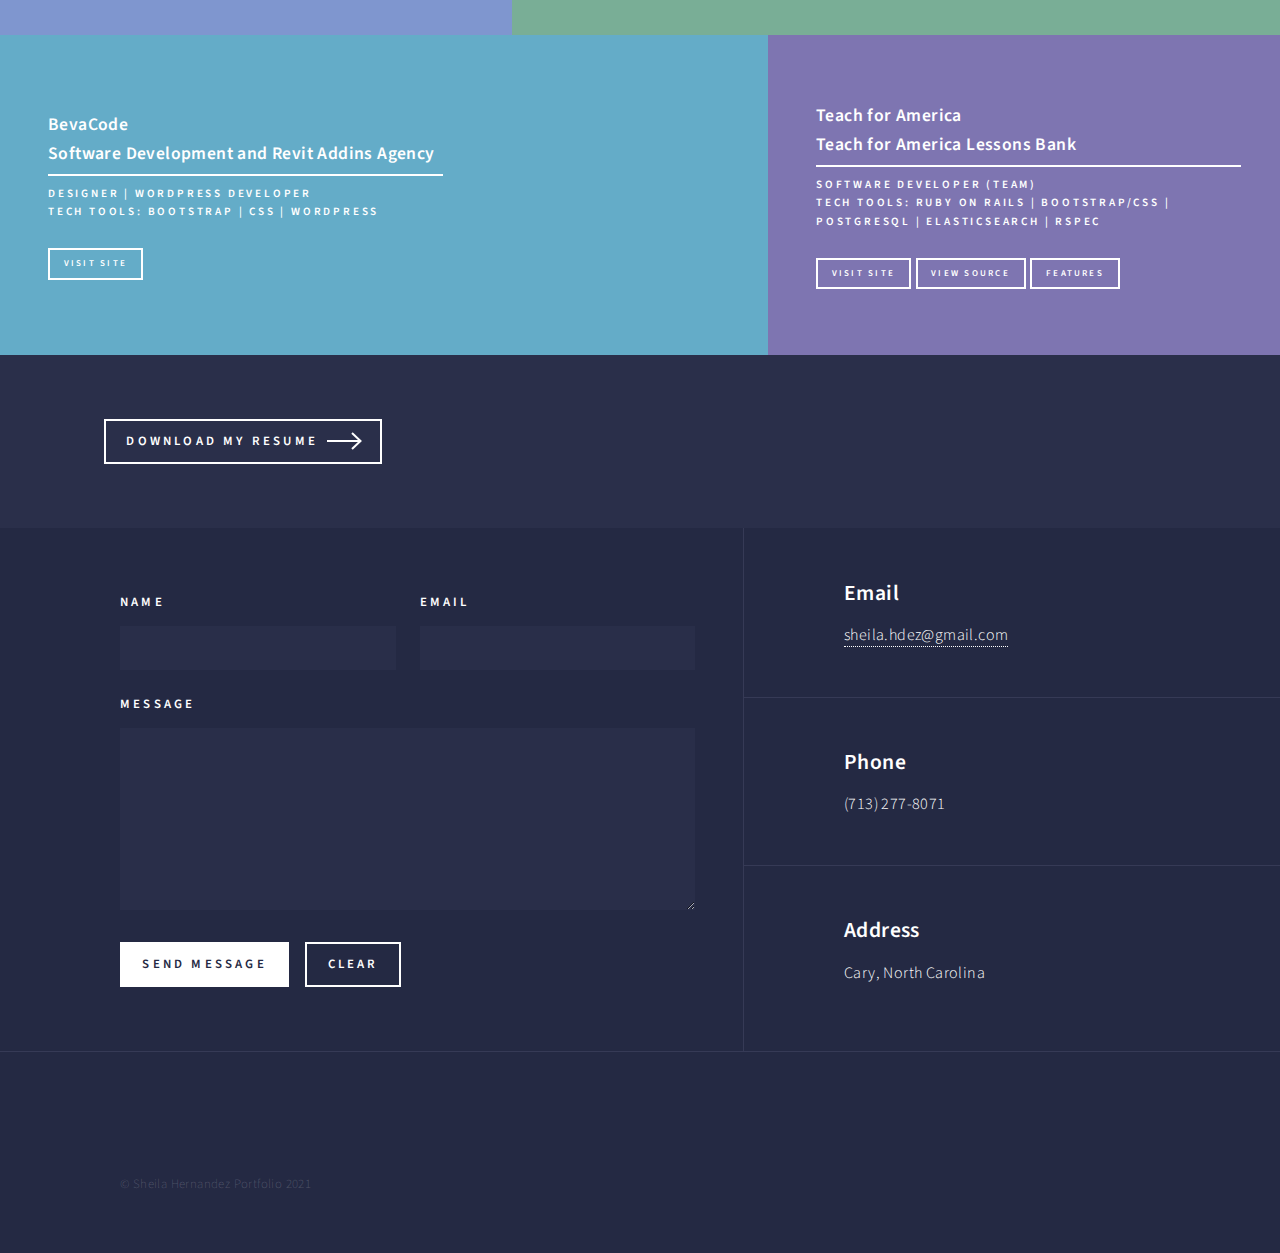
==== commit ba7b928a: "taking off links from titles" ====
--- a/index.html
+++ b/index.html
@@ -65,7 +65,8 @@
 					</div>
 					<div class="content">
 						<p> 
-							I am a Technical Project Manager and a freelance developer specializing in building websites and software solutions. With a solid background in software development, I expertly execute projects that combine technical precision with aesthetic appeal. Fluent in English and Spanish, I effectively communicate across diverse audiences, ensuring clarity and alignment on every project. My strategic approach delivers efficient, impactful results, exceeding client and employer expectations. Let’s collaborate to create innovative digital experiences.</p>
+							I am a Technical Project Manager and a freelance developer specializing in building websites and software solutions. With a solid background in software development, I expertly execute projects that combine technical precision with aesthetic appeal. Fluent in English and Spanish, I effectively communicate across diverse audiences, ensuring clarity and alignment on every project. My strategic approach delivers efficient, impactful results, exceeding client and employer expectations. Let’s collaborate to create innovative digital experiences.
+						</p>
 					</div>					
 				</div>
 			</section>
@@ -79,11 +80,14 @@
 							<img src="images/podernc.png" alt="Poder NC Nonprofit Website" />
 						</span>
 						<header class="major">
-							<h4 class="link primary" aria-label="Learn more about Poder NC">Poder NC</br> Website for Poder NC Organization</h4>
-							<p> Wordpress Developer  </p>						
+							<h4  aria-label="Learn more about Poder NC">
+								Poder NC</br> 
+								Website for Poder NC Organization
+							</h4>
+							<p> Wordpress Developer </p>						
 							<p>Tech Tools: WordPress | Figma </p></br>
 							<p>														
-								<a href="https://poderncdev.wpenginepowered.com/" class="button" target="_blank">Visit Site</a>
+								<a href="https://www.podernc.org/" class="button" target="_blank">Visit Site</a>
 							</p>
 						</header>
 					</article>
@@ -93,7 +97,8 @@
 							
 						</span>
 						<header class="major">
-							<h4 class="link primary" aria-label="Learn more Pocketprep Jobs Page"> Pocketprep Jobs Page</h4>
+							<h4 aria-label="Learn more Pocketprep Jobs Page"> 
+								Pocketprep Jobs Page</h4>
 							<p> Wordpress Developer  </p>						
 							<p>Tech Tools: WordPress | ACF Custom Fields | PHP </p></br>
 							<p>														
@@ -101,7 +106,7 @@
 							</p>
 						</header>
 					</article>
-					<article>
+					<!-- <article>
 						<span class="image">
 							<img src="images/casaazul.png" alt="Casa Azul de Wilson Nonprofit Website" />
 						</span>
@@ -113,13 +118,16 @@
 								<a href="https://casaazuldev.wpenginepowered.com/" class="button" target="_blank">Visit Site</a>
 							</p>
 						</header>
-					</article>				
+					</article>				 -->
 					<article>
 						<span class="image">
 							<img src="images/alfajores.png" alt="Little Lima Food Truck Website" />
 						</span>
 						<header class="major">
-							<h4 class="link primary" aria-label="Learn more about Little Lima Food Truck">Little Lima </br> Website for Little Lima Food Truck</h4>
+							<h4 aria-label="Learn more about Little Lima Food Truck">
+								Little Lima </br> 
+								Website for Little Lima Food Truck
+							</h4>
 							<p> WordPress Developer  </p>						
 							<p>Tech Tools: WordPress</p></br>
 							<p>														
@@ -133,7 +141,10 @@
 							<img src="images/01_Banner_v1.png" alt="Bimhole Revit BIM Models" />
 						</span>
 						<header class="major">
-							<h4 class="link primary" aria-label="Learn more about Bimhole Project">Bimhole</br> Mechanical BIM Revit Models Shop</h4>
+							<h4 aria-label="Learn more about Bimhole Mechanical BIM Revit Models Shop">
+								Bimhole</br>
+								Mechanical BIM Revit Models Shop
+							</h4>							
 							<p> Designer | Wordpress Developer | Project Manager  </p>						
 							<p>Tech Tools: Wordpress | WooCommerce | Trello </p></br>
 							<p>														
@@ -146,7 +157,7 @@
 							<img src="images/legislators.jpg" alt="" />
 						</span>
 						<header class="major">
-							<h4 id="Upstate-project-title">
+							<h4 aria-label="Learn more about Upstate A North Carolina legislative bill tracking website">
 							 Upstate</br>
 							 A North Carolina legislative bill tracking website </br>
 							</h4>
@@ -160,7 +171,7 @@
 						</header>
 					</article>
 					
-					<article>
+					 <article>
 						<span class="image">
 							<img src="images/roxyshe3.png" alt="" /> <!-- Alt attribute is empty for purely decorative images -->
 						</span>
@@ -175,8 +186,8 @@
 								<a href="https://roxyshe.com/" class="button" target="_blank" aria-label="Visit ROXYSHE Online Shop, an eCommerce site built with WordPress and WooCommerce">VISIT SITE</a>
 							</p>                      
 						</header>                  
-					</article>
-					
+					</article> 
+				
 					
 					<!-- <article>
 						<span class="image">
@@ -275,9 +286,9 @@
 							<img src="images/tfa.png" target="blank" alt=""  />
 						</span>
 						<header class="major">
-							<h4><a href="landing.html" class="link primary" aria-label="Learn more about Teach for America Project">
-								Teach for America</a>
-								Teach for America Lessons Bank </br>
+							<h4 aria-label="Learn more about Teach for America Project">
+								Teach for America</br>
+								Teach for America Lessons Bank 
 							</h4>
 							<p>Software Developer (Team)</br>
 							<p>Tech Tools: Ruby on Rails | Bootstrap/CSS | PostgreSQl | Elasticsearch | Rspec </p></br>
@@ -289,7 +300,7 @@
 						</header>
 					</article>			
 					
-					<article>
+					<!-- <article>
 						<span class="image">
 							<img src="images/Contractor0.png" alt="Houses picture for Contractor Company" />
 						</span>
@@ -301,10 +312,10 @@
 							<p> Designer | Wordpress Developer | Project Manager  </p>						
 							<p>Tech Tools: Wordpress | WooCommerce | Trello </p></br>
 							<p>
-								<a href="https://shebeneva.com/" class="button" target="_blank" aria-label="Visit Contractors Website">VISIT SITE</a>							
-							</p>
-						</header>
-					</article>				
+								<a href="https://pixelcarolina.com/" class="button" target="_blank" aria-label="Visit Contractors Website">VISIT SITE</a>							
+							</p>
+						</header>
+					</article>				 -->
 					
 					<!-- <article>
 						<span class="image">
